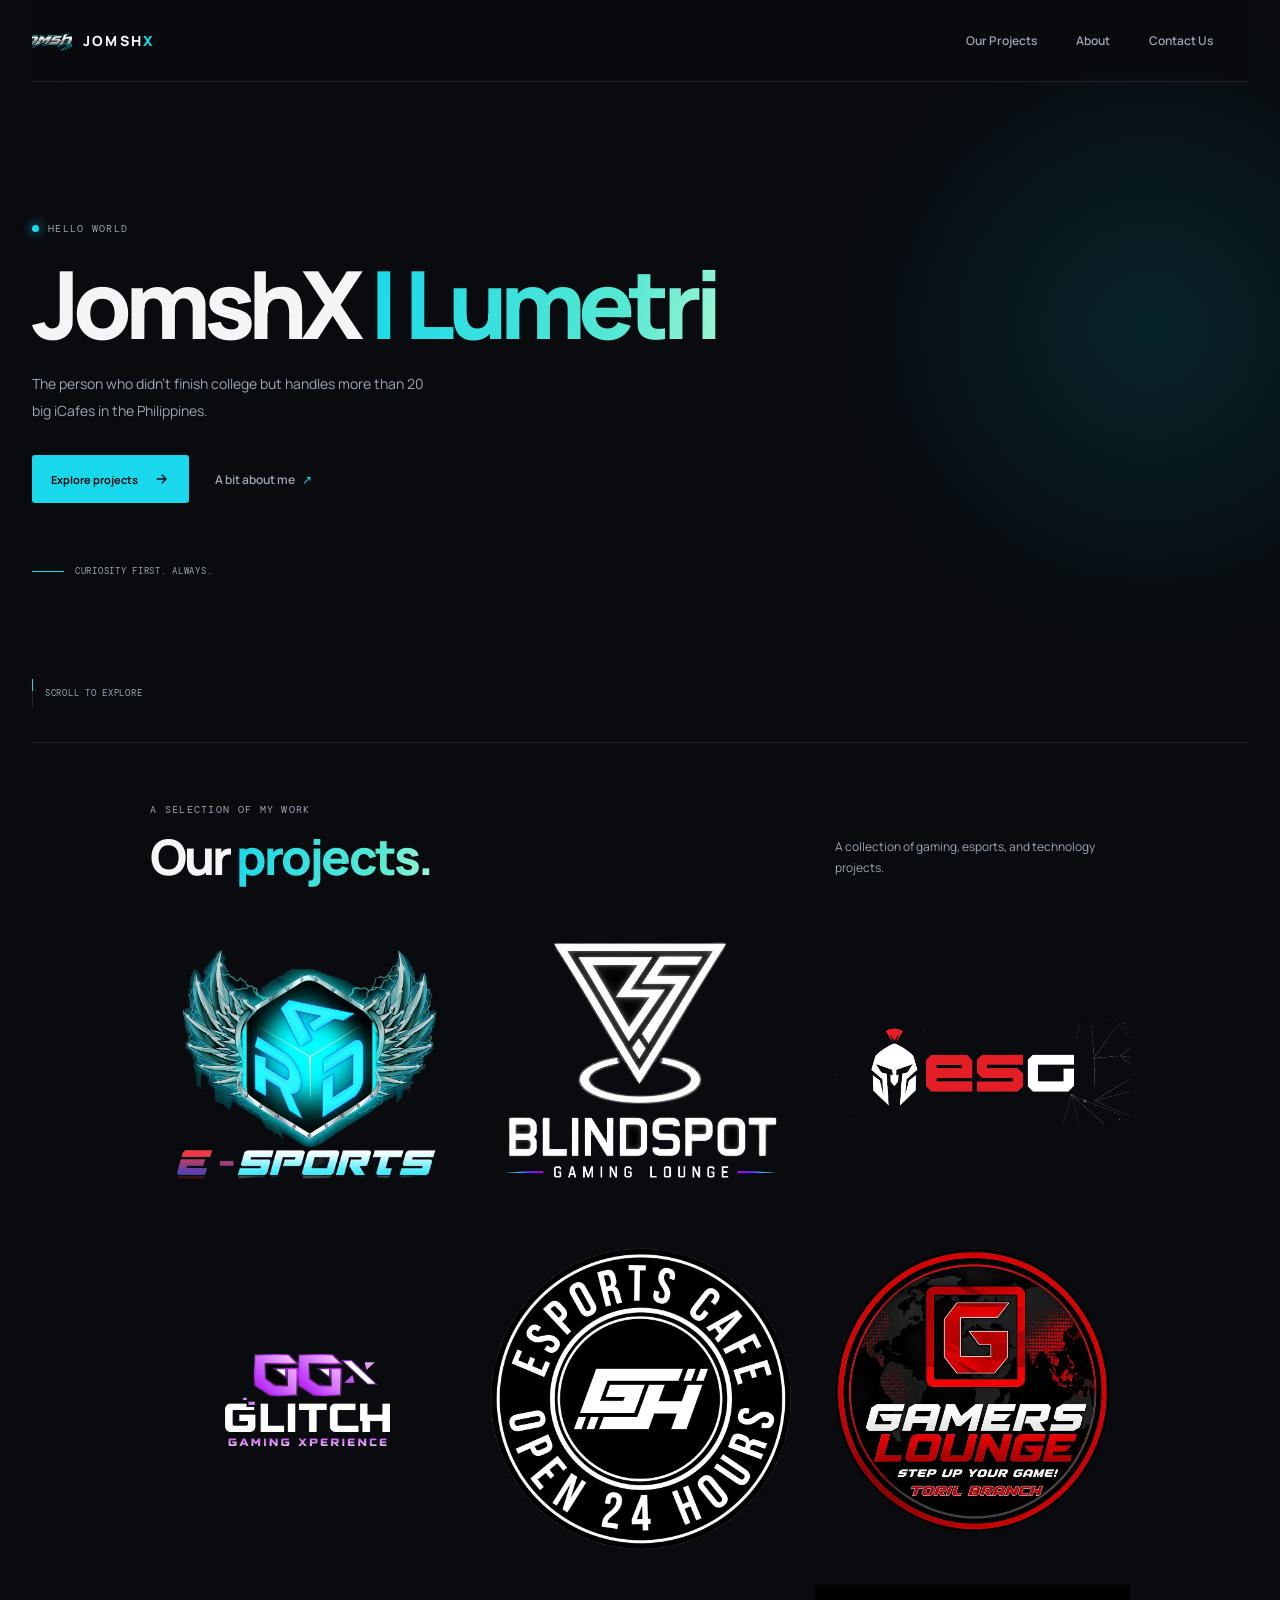
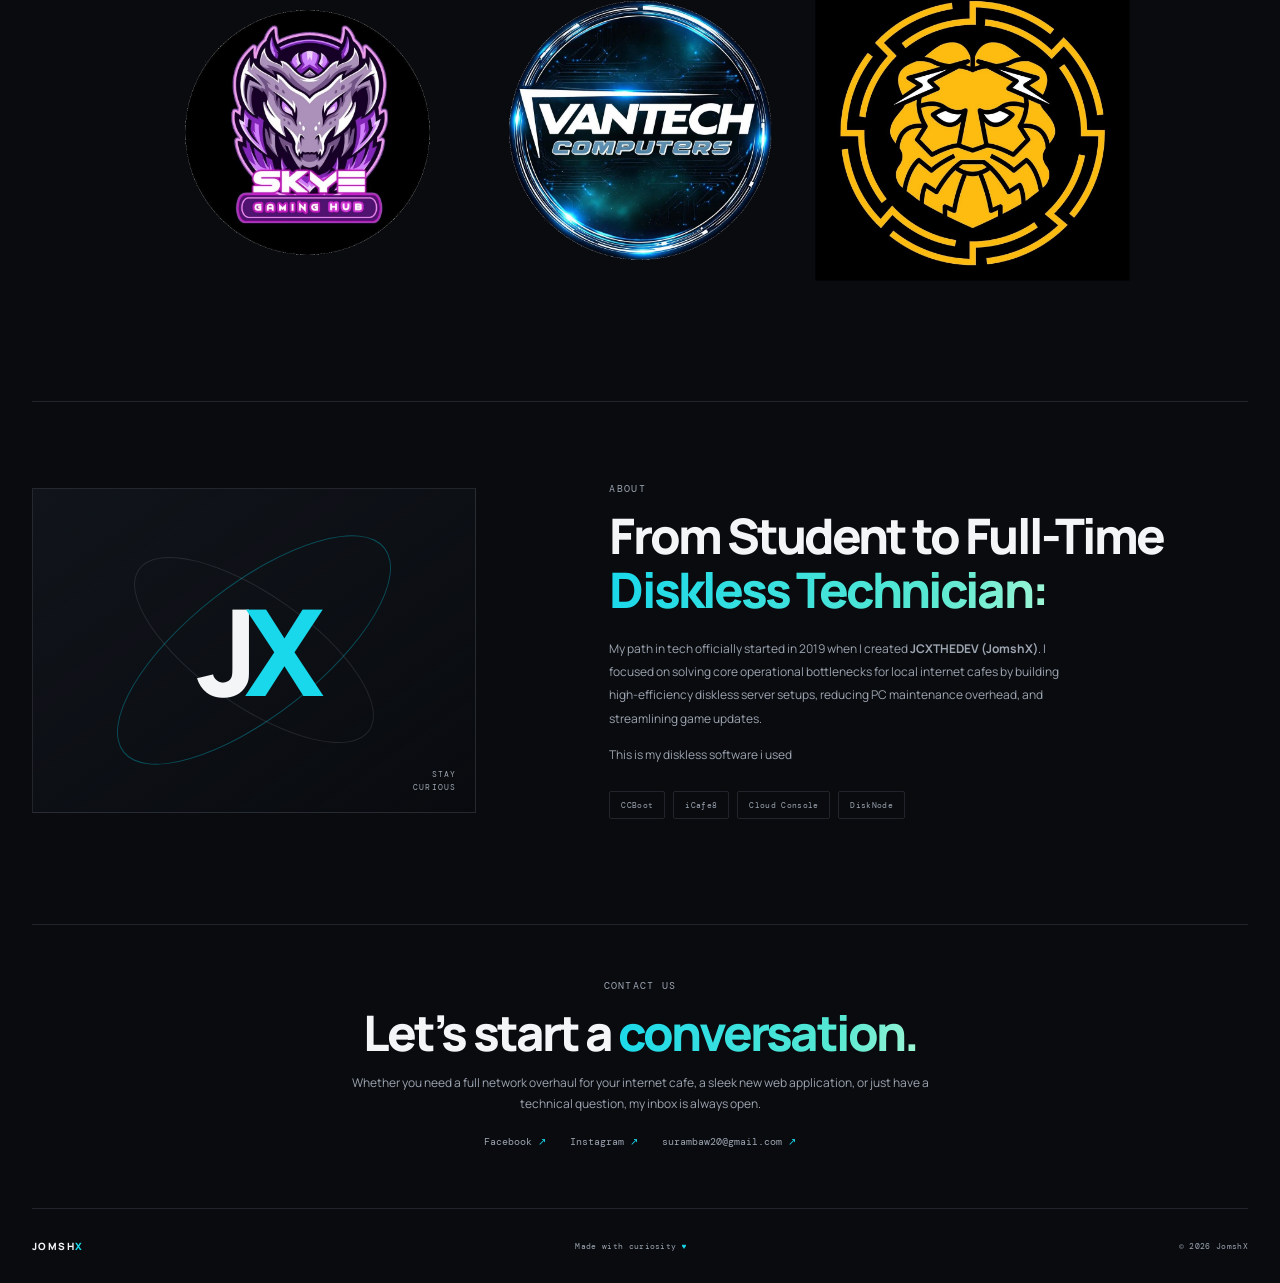
==== index.html @ 6a417e1f "Compact project gallery and update contact links" ====
<!doctype html>
<html lang="en">
  <head>
    <meta charset="UTF-8" />
    <meta name="viewport" content="width=device-width, initial-scale=1" />
    <meta name="theme-color" content="#090b0f" />
    <meta
      name="description"
      content="JomshX | Lumetri — Full-time diskless technician supporting 20+ iCafes in the Philippines."
    />
    <title>JomshX | Lumetri</title>
    <link rel="icon" type="image/png" href="./JomshX.png" />
    <link rel="stylesheet" href="./styles.css" />
    <script src="./script.js" defer></script>
  </head>
  <body>
    <div class="page-glow" aria-hidden="true"></div>
    <header class="site-header">
      <a class="brand" href="#home" aria-label="JomshX home">
        <img src="./JomshX.png" alt="" />
        <span>JOMSH<span class="brand-accent">X</span></span>
      </a>

      <button class="menu-toggle" type="button" aria-expanded="false" aria-controls="primary-nav">
        <span class="sr-only">Toggle navigation</span>
        <span></span><span></span>
      </button>

      <nav class="navigation" id="primary-nav" aria-label="Main navigation">
        <a href="#projects">Our Projects</a>
        <a href="#about">About</a>
        <a href="#contact">Contact Us</a>
      </nav>

    </header>

    <main>
      <section class="hero section-wrap" id="home">
        <div class="hero-copy">
          <p class="eyebrow"><span class="status-dot"></span> Hello World</p>
          <h1>JomshX <span class="text-gradient">| Lumetri</span></h1>
          <p class="hero-description">
            The person who didn’t finish college but handles more than 20 big iCafes in the Philippines.
          </p>
          <div class="hero-actions">
            <a class="button button-primary" href="#projects">
              Explore projects
              <svg viewBox="0 0 20 20" aria-hidden="true"><path d="M4 10h11m-5-5 5 5-5 5"></path></svg>
            </a>
            <a class="text-link" href="#about">A bit about me <span aria-hidden="true">↗</span></a>
          </div>
          <div class="hero-note">
            <span class="note-line"></span>
            <span>Curiosity first. Always.</span>
          </div>
        </div>

        <a class="scroll-cue" href="#projects"><span></span> Scroll to explore</a>
      </section>

      <section class="work-section section-wrap" id="projects">
        <div class="section-heading reveal">
          <div>
            <p class="eyebrow">A selection of my work</p>
            <h2>Our <span class="text-gradient">projects.</span></h2>
          </div>
          <p class="section-intro">A collection of gaming, esports, and technology projects.</p>
        </div>

        <div class="project-grid">
          <article class="project-card reveal">
            <a class="project-art" href="#contact" aria-label="Contact about the ARD project">
              <img class="project-image" src="./projects/ard.png" alt="ARD esports emblem" />
            </a>
          </article>

          <article class="project-card reveal">
            <a class="project-art" href="#contact" aria-label="Contact about the Blindspot project">
              <img class="project-image" src="./projects/blindspot.png" alt="Blindspot Gaming Lounge emblem" />
            </a>
          </article>

          <article class="project-card reveal">
            <a class="project-art" href="#contact" aria-label="Contact about the ESG project">
              <img class="project-image" src="./projects/esg.png" alt="ESG gaming emblem" />
            </a>
          </article>

          <article class="project-card reveal">
            <a class="project-art" href="#contact" aria-label="Contact about the GGX project">
              <img class="project-image" src="./projects/ggx.png" alt="GGX Glitch Gaming Xperience logo" />
            </a>
          </article>

          <article class="project-card reveal">
            <a class="project-art" href="#contact" aria-label="Contact about the GH project">
              <img class="project-image" src="./projects/gh.png" alt="GH sports cafe logo" />
            </a>
          </article>

          <article class="project-card reveal">
            <a class="project-art" href="#contact" aria-label="Contact about the GL project">
              <img class="project-image" src="./projects/gl.png" alt="GL Gamers Lounge logo" />
            </a>
          </article>

          <article class="project-card reveal">
            <a class="project-art" href="#contact" aria-label="Contact about the Skye project">
              <img class="project-image" src="./projects/skye.png" alt="Skye Gaming Hub mascot logo" />
            </a>
          </article>

          <article class="project-card reveal">
            <a class="project-art" href="#contact" aria-label="Contact about the Vantech project">
              <img class="project-image" src="./projects/vantech.png" alt="Vantech Computers logo" />
            </a>
          </article>

          <article class="project-card reveal">
            <a class="project-art" href="#contact" aria-label="Contact about the Zeus project">
              <img class="project-image" src="./projects/zeus.png" alt="Zeus 24 Hours logo" />
            </a>
          </article>
        </div>
        <p class="work-footnote reveal">A few of the projects I’ve worked on.</p>
      </section>

      <section class="about-section section-wrap" id="about">
        <div class="about-mark reveal">
          <div class="about-monogram">J<span>X</span></div>
          <span class="about-caption">STAY<br />CURIOUS</span>
        </div>
        <div class="about-copy reveal">
          <p class="eyebrow">About</p>
          <h2>From Student to Full-Time <span class="text-gradient">Diskless Technician:</span></h2>
          <p>
            My path in tech officially started in 2019 when I created <strong>JCXTHEDEV (JomshX)</strong>. I focused on solving core operational bottlenecks for local internet cafes by building high-efficiency diskless server setups, reducing PC maintenance overhead, and streamlining game updates.
          </p>
          <p>
            This is my diskless software i used
          </p>
          <div class="interest-list" aria-label="Diskless software used">
            <span>CCBoot</span><span>iCafe8</span><span>Cloud Console</span><span>DiskNode</span>
          </div>
        </div>
      </section>

      <section class="contact-section section-wrap reveal" id="contact">
        <p class="eyebrow">Contact Us</p>
        <h2>Let’s start a <span class="text-gradient">conversation.</span></h2>
        <p>Whether you need a full network overhaul for your internet cafe, a sleek new web application, or just have a technical question, my inbox is always open.</p>
        <div class="contact-links" aria-label="Contact links">
          <a href="https://www.facebook.com/jcxadmiin" target="_blank" rel="noopener noreferrer">Facebook <span aria-hidden="true">↗</span></a>
          <a href="https://www.instagram.com/jomshh999" target="_blank" rel="noopener noreferrer">Instagram <span aria-hidden="true">↗</span></a>
          <a href="mailto:surambaw20@gmail.com">surambaw20@gmail.com <span aria-hidden="true">↗</span></a>
        </div>
      </section>
    </main>

    <footer class="site-footer section-wrap">
      <a class="footer-brand" href="#home">JOMSH<span class="brand-accent">X</span></a>
      <span>Made with curiosity <span class="footer-heart" aria-label="love">♥</span></span>
      <span>© <span id="current-year"></span> JomshX</span>
    </footer>
  </body>
</html>
---- styles.css ----
@import url("https://fonts.googleapis.com/css2?family=DM+Mono:wght@400;500&family=Manrope:wght@400;500;600;700;800&display=swap");

:root {
  color-scheme: dark;
  --bg: #090b0f;
  --surface: #11151b;
  --surface-raised: #171d25;
  --text: #f3f5f7;
  --muted: #9da5b1;
  --line: rgba(209, 222, 235, 0.12);
  --accent: #19d8eb;
  --accent-strong: #00aeca;
  --glow: rgba(0, 204, 230, 0.13);
  --header-bg: rgba(9, 11, 15, 0.78);
  --shadow: 0 28px 80px rgba(0, 0, 0, 0.24);
  font-family: "Manrope", "Segoe UI", sans-serif;
  font-synthesis: none;
  text-rendering: optimizeLegibility;
}

* { box-sizing: border-box; }

html {
  overflow-x: clip;
  scroll-behavior: smooth;
  scroll-padding-top: 100px;
}

body {
  min-width: 320px;
  margin: 0;
  overflow-x: hidden;
  background: var(--bg);
  color: var(--text);
  transition: background-color 350ms ease, color 350ms ease;
}

body::before {
  position: fixed;
  z-index: -1;
  inset: 0;
  background-image: radial-gradient(rgba(147, 168, 180, 0.12) 0.55px, transparent 0.55px);
  background-size: 7px 7px;
  content: "";
  opacity: 0.17;
  pointer-events: none;
}

a { color: inherit; text-decoration: none; }
button { font: inherit; }
::selection { color: #071014; background: var(--accent); }

.page-glow {
  position: fixed;
  z-index: -1;
  top: 0;
  right: -200px;
  width: 660px;
  height: 660px;
  border-radius: 50%;
  background: radial-gradient(circle, var(--glow), transparent 68%);
  pointer-events: none;
}

.section-wrap, .site-header {
  width: min(1280px, calc(100% - 64px));
  margin-inline: auto;
}

.site-header {
  position: sticky;
  z-index: 20;
  top: 0;
  display: flex;
  height: 82px;
  align-items: center;
  justify-content: space-between;
  border-bottom: 1px solid var(--line);
  background: var(--header-bg);
  backdrop-filter: blur(18px);
}

.brand { display: inline-flex; align-items: center; gap: 11px; font-size: 14px; font-weight: 800; letter-spacing: 0.16em; }
.brand img { width: 40px; height: 30px; object-fit: cover; object-position: center; }
.brand-accent { color: var(--accent); }
.navigation { display: flex; align-items: center; gap: 39px; margin-left: auto; margin-right: 35px; }
.navigation a, .text-link { color: var(--muted); font-size: 12px; font-weight: 600; transition: color 180ms ease; }
.navigation a:hover, .text-link:hover { color: var(--accent); }

.menu-toggle { display: none; }

.hero {
  position: relative;
  display: grid;
  min-height: clamp(520px, calc(100vh - 230px), 660px);
  align-items: center;
  grid-template-columns: 1fr;
  padding-block: 70px 95px;
}

.hero-copy { position: relative; z-index: 2; animation: rise-in 750ms 100ms both cubic-bezier(.2,.7,.2,1); }
.eyebrow { display: flex; align-items: center; gap: 9px; margin: 0 0 22px; color: var(--muted); font-family: "DM Mono", monospace; font-size: 10px; letter-spacing: 0.13em; text-transform: uppercase; }
.status-dot { width: 7px; height: 7px; border-radius: 50%; background: var(--accent); box-shadow: 0 0 12px var(--accent); animation: pulse 2s infinite; }
h1, h2, h3, p { margin-top: 0; }
.hero h1 { margin-bottom: 21px; font-size: clamp(56px, 7.8vw, 94px); font-weight: 800; letter-spacing: -0.075em; line-height: 0.99; }
.text-gradient { background: linear-gradient(105deg, var(--accent), #56e8d2 72%, #a1f6d5); background-clip: text; -webkit-text-fill-color: transparent; }
.hero-description { max-width: 400px; margin-bottom: 31px; color: var(--muted); font-size: 14px; line-height: 1.9; }
.hero-actions { display: flex; align-items: center; gap: 26px; }
.button { display: inline-flex; min-height: 48px; align-items: center; justify-content: center; gap: 16px; padding: 0 19px; border-radius: 3px; font-size: 11px; font-weight: 700; transition: transform 200ms ease, box-shadow 200ms ease, background 200ms ease; }
.button:hover { transform: translateY(-3px); box-shadow: 0 10px 28px var(--glow); }
.button-primary { background: var(--accent); color: #061014; }
.button-primary:hover { background: #64eaf1; }
.button svg { width: 16px; height: 16px; fill: none; stroke: currentColor; stroke-linecap: round; stroke-linejoin: round; stroke-width: 1.7; }
.text-link span { margin-left: 5px; color: var(--accent); }
.hero-note { display: flex; align-items: center; gap: 11px; margin-top: 62px; color: var(--muted); font-family: "DM Mono", monospace; font-size: 9px; letter-spacing: 0.08em; text-transform: uppercase; }
.note-line { width: 32px; height: 1px; background: var(--accent); }

.scroll-cue { position: absolute; bottom: 35px; left: 0; display: flex; align-items: center; gap: 12px; color: var(--muted); font-family: "DM Mono", monospace; font-size: 9px; letter-spacing: 0.08em; text-transform: uppercase; }
.scroll-cue span { position: relative; width: 1px; height: 28px; overflow: hidden; background: var(--line); }
.scroll-cue span::after { position: absolute; width: 1px; height: 12px; background: var(--accent); content: ""; animation: scroll-line 1.7s ease-in-out infinite; }

.work-section { padding-block: 60px 75px; border-top: 1px solid var(--line); }
.section-heading { display: flex; align-items: end; justify-content: space-between; gap: 30px; max-width: 980px; margin: 0 auto 26px; }
.section-heading .eyebrow, .about-copy .eyebrow, .contact-section .eyebrow { margin-bottom: 14px; }
.section-heading h2, .about-copy h2, .contact-section h2 { margin-bottom: 0; font-size: clamp(35px, 4vw, 49px); font-weight: 800; letter-spacing: -0.06em; line-height: 1.1; }
.section-intro { max-width: 295px; margin-bottom: 5px; color: var(--muted); font-size: 12px; line-height: 1.8; }
.project-grid { display: grid; max-width: 980px; grid-template-columns: repeat(3, minmax(0, 1fr)); gap: 18px; margin-inline: auto; }
.project-art { position: relative; display: block; aspect-ratio: 1; overflow: hidden; background: transparent; }
.project-image { display: block; width: 100%; height: 100%; object-fit: contain; transition: transform 550ms cubic-bezier(.2,.7,.2,1); }
.project-art:hover .project-image, .project-art:focus-visible .project-image { transform: scale(1.045); }
.project-art:focus-visible { outline: 2px solid var(--accent); outline-offset: 4px; }
.work-footnote { margin: 24px 0 0; color: var(--muted); font-family: "DM Mono", monospace; font-size: 9px; letter-spacing: .08em; text-align: center; }

.about-section { display: grid; grid-template-columns: .82fr 1.18fr; align-items: center; gap: 11%; padding-block: 80px 105px; border-top: 1px solid var(--line); }
.about-mark { position: relative; display: grid; min-height: 325px; place-items: center; overflow: hidden; border: 1px solid var(--line); background: linear-gradient(145deg, var(--surface), transparent); }
.about-mark::before, .about-mark::after { position: absolute; width: 330px; height: 130px; border: 1px solid rgba(0, 194, 218, .35); border-radius: 50%; content: ""; transform: rotate(-38deg); }
.about-mark::after { width: 280px; height: 110px; border-color: var(--line); transform: rotate(35deg); }
.about-monogram { position: relative; z-index: 1; font-size: 120px; font-weight: 800; letter-spacing: -.12em; line-height: 1; }
.about-monogram span { color: var(--accent); }
.about-caption { position: absolute; right: 18px; bottom: 18px; color: var(--muted); font-family: "DM Mono", monospace; font-size: 8px; letter-spacing: .16em; line-height: 1.6; text-align: right; }
.about-copy h2 { margin-bottom: 20px; }
.about-copy > p:not(.eyebrow) { max-width: 470px; margin-bottom: 13px; color: var(--muted); font-size: 12px; line-height: 1.95; }
.interest-list { display: flex; flex-wrap: wrap; gap: 8px; margin-top: 24px; }
.interest-list span { padding: 8px 11px; border: 1px solid var(--line); border-radius: 2px; color: var(--muted); font-family: "DM Mono", monospace; font-size: 8px; letter-spacing: .04em; }

.contact-section { display: flex; min-height: 0; flex-direction: column; align-items: center; justify-content: center; padding-block: 54px 60px; border-top: 1px solid var(--line); text-align: center; }
.contact-section .eyebrow { justify-content: center; }
.contact-section h2 { margin-bottom: 12px; }
.contact-section > p:not(.eyebrow) { max-width: 620px; margin-bottom: 20px; color: var(--muted); font-size: 12px; line-height: 1.8; }
.contact-links { display: flex; flex-wrap: wrap; justify-content: center; gap: 10px 24px; }
.contact-links a { color: var(--muted); font-family: "DM Mono", monospace; font-size: 10px; transition: color 180ms ease; }
.contact-links a:hover { color: var(--accent); }
.contact-links a span { color: var(--accent); }
.site-footer { display: flex; min-height: 75px; align-items: center; justify-content: space-between; gap: 15px; border-top: 1px solid var(--line); color: var(--muted); font-family: "DM Mono", monospace; font-size: 8px; letter-spacing: .04em; }
.footer-brand { color: var(--text); font-family: "Manrope", sans-serif; font-size: 10px; font-weight: 800; letter-spacing: .14em; }
.footer-heart { color: var(--accent); }

.reveal { opacity: 0; transform: translateY(22px); transition: opacity 650ms ease, transform 650ms cubic-bezier(.2,.7,.2,1); }
.reveal.is-visible { opacity: 1; transform: translateY(0); }
.sr-only { position: absolute; width: 1px; height: 1px; padding: 0; overflow: hidden; clip: rect(0,0,0,0); white-space: nowrap; border: 0; }

@keyframes rise-in { from { opacity: 0; transform: translateY(20px); } to { opacity: 1; transform: translateY(0); } }
@keyframes pulse { 50% { box-shadow: 0 0 3px var(--accent); opacity: .6; } }
@keyframes scroll-line { from { transform: translateY(-14px); } to { transform: translateY(30px); } }

@media (max-width: 760px) {
  .section-wrap, .site-header { width: min(100% - 40px, 560px); }
  .site-header { height: 70px; }
  .menu-toggle { display: flex; width: 40px; height: 40px; flex-direction: column; align-items: center; justify-content: center; gap: 5px; margin-left: auto; border: 0; background: transparent; color: var(--text); }
  .menu-toggle span:not(.sr-only) { width: 19px; height: 1px; background: currentColor; transition: transform 180ms ease; }
  .menu-toggle[aria-expanded="true"] span:nth-of-type(2) { transform: translateY(3px) rotate(45deg); }
  .menu-toggle[aria-expanded="true"] span:nth-of-type(3) { transform: translateY(-3px) rotate(-45deg); }
  .navigation { position: absolute; top: 69px; right: 0; left: 0; display: none; flex-direction: column; align-items: stretch; gap: 0; margin: 0; padding: 8px 20px 14px; border: 1px solid var(--line); border-top: 0; background: var(--bg); }
  .navigation.is-open { display: flex; }
  .navigation a { padding: 13px 0; }
  .hero { min-height: auto; grid-template-columns: 1fr; padding-block: 76px 95px; }
  .hero-copy { max-width: 550px; }
  .hero h1 { font-size: clamp(48px, 10vw, 92px); }
  .hero-description { max-width: 350px; }
  .hero-note { margin-top: 48px; }
  .scroll-cue { bottom: 30px; }
  .work-section { padding-block: 52px 65px; }
  .section-heading { align-items: start; flex-direction: column; gap: 13px; }
  .section-intro { max-width: 400px; }
  .project-grid { grid-template-columns: repeat(2, minmax(0, 1fr)); gap: 14px; }
  .about-section { grid-template-columns: 1fr; gap: 32px; padding-block: 65px 80px; }
  .about-mark { min-height: 250px; }
  .about-monogram { font-size: 95px; }
  .contact-section { padding-block: 46px 52px; }
}

@media (min-width: 761px) and (max-width: 900px) {
  .project-grid { grid-template-columns: repeat(2, minmax(0, 1fr)); }
}

@media (min-width: 761px) and (max-height: 820px) {
  .hero { padding-block: 48px 70px; }
  .hero-note { margin-top: 44px; }
  .scroll-cue { right: 0; left: auto; }
}

@media (max-width: 520px) {
  .section-wrap, .site-header { width: calc(100% - 36px); }
  .brand { gap: 8px; font-size: 12px; }
  .brand img { width: 34px; height: 26px; }
  .hero { padding-top: 70px; }
  .hero-description { font-size: 13px; }
  .hero-actions { align-items: flex-start; flex-direction: column; gap: 17px; }
  .hero-note { margin-top: 38px; }
  .project-grid { grid-template-columns: repeat(2, minmax(0, 1fr)); gap: 12px; }
  .section-heading h2, .about-copy h2, .contact-section h2 { font-size: 36px; }
  .site-footer { flex-wrap: wrap; padding-block: 18px; }
}

@media (prefers-reduced-motion: reduce) {
  *, *::before, *::after { scroll-behavior: auto !important; animation-duration: .01ms !important; animation-iteration-count: 1 !important; transition-duration: .01ms !important; }
  .reveal { opacity: 1; transform: none; }
}
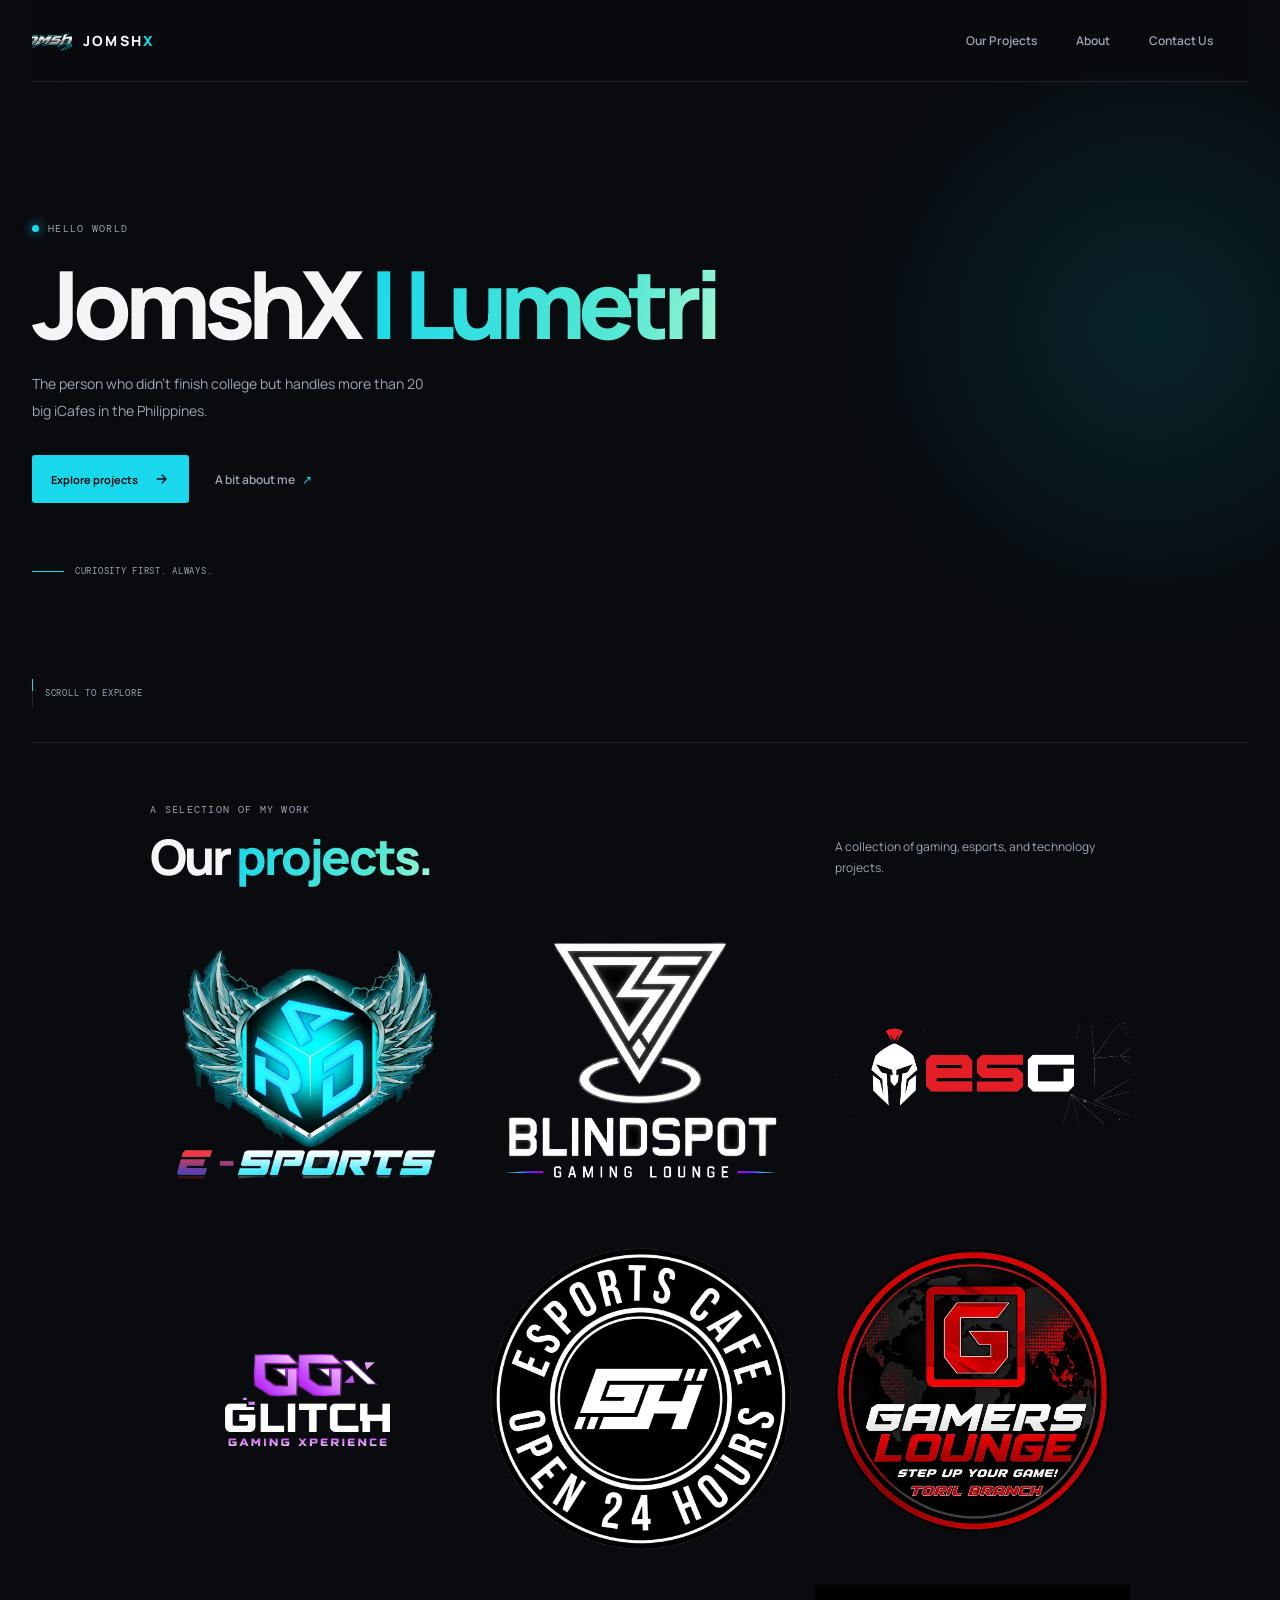
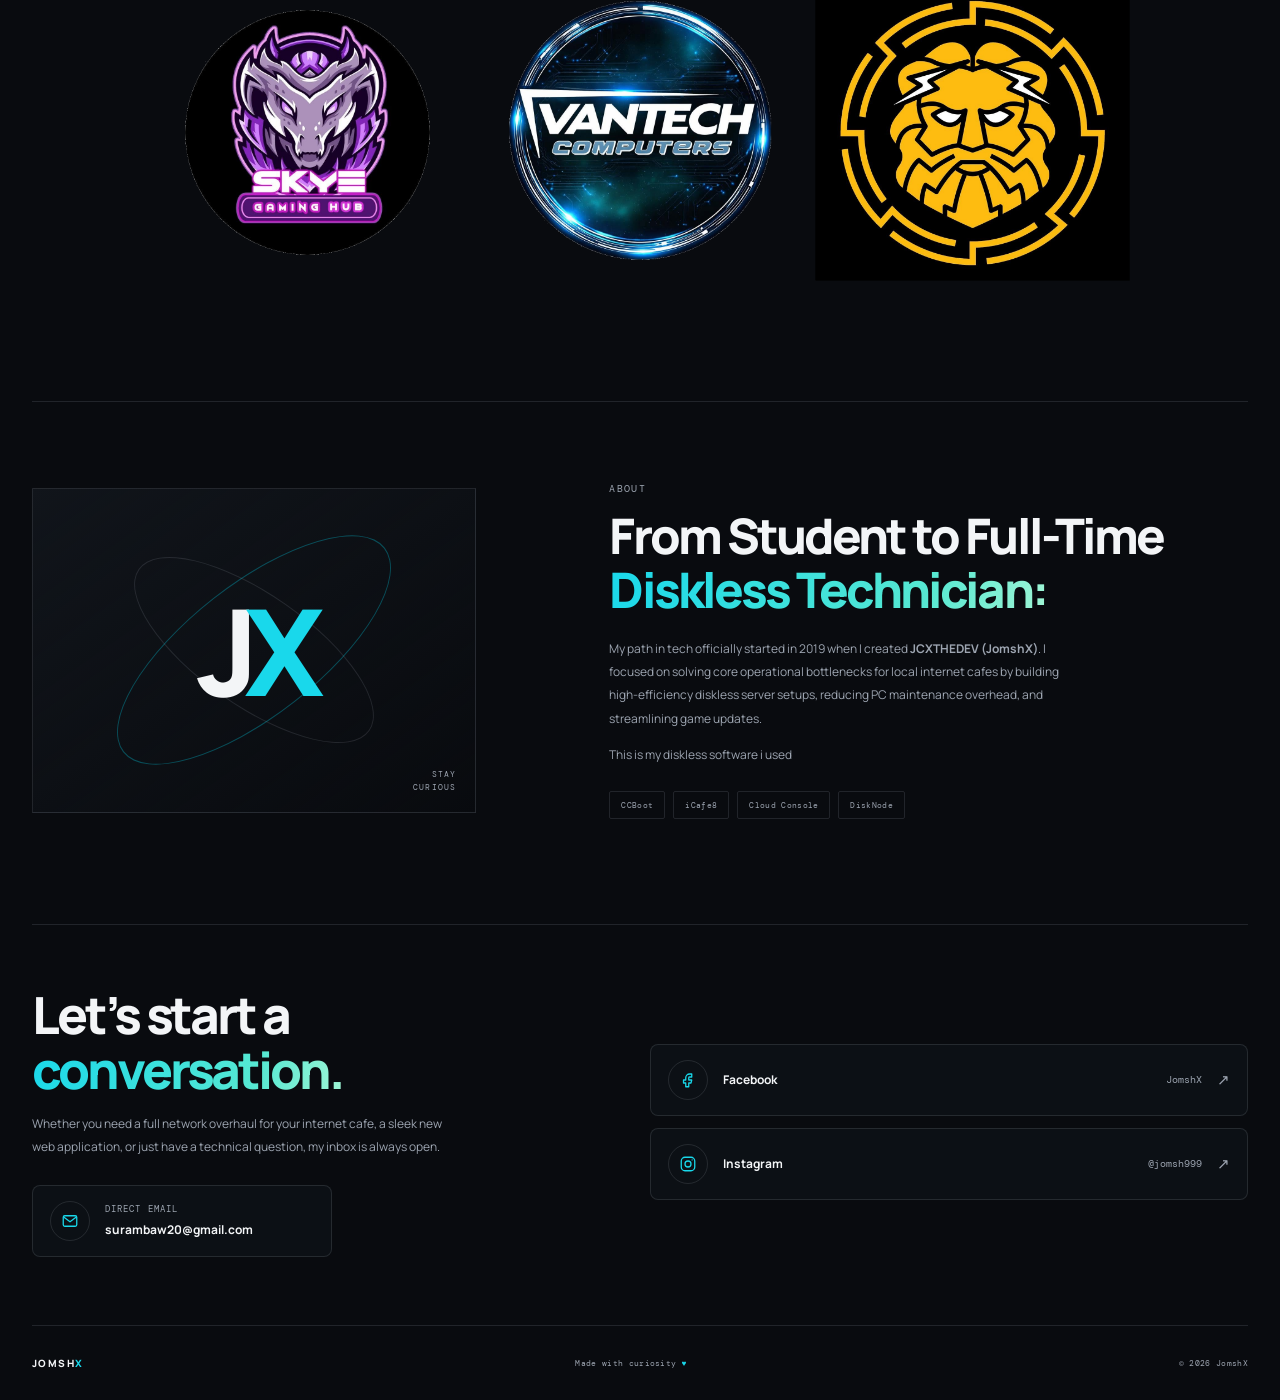
==== commit 9c9fbfa5: "Style contact section with profile cards" ====
--- a/index.html
+++ b/index.html
@@ -146,13 +146,25 @@
       </section>
 
       <section class="contact-section section-wrap reveal" id="contact">
-        <p class="eyebrow">Contact Us</p>
-        <h2>Let’s start a <span class="text-gradient">conversation.</span></h2>
-        <p>Whether you need a full network overhaul for your internet cafe, a sleek new web application, or just have a technical question, my inbox is always open.</p>
-        <div class="contact-links" aria-label="Contact links">
-          <a href="https://www.facebook.com/jcxadmiin" target="_blank" rel="noopener noreferrer">Facebook <span aria-hidden="true">↗</span></a>
-          <a href="https://www.instagram.com/jomshh999" target="_blank" rel="noopener noreferrer">Instagram <span aria-hidden="true">↗</span></a>
-          <a href="mailto:surambaw20@gmail.com">surambaw20@gmail.com <span aria-hidden="true">↗</span></a>
+        <div class="contact-copy">
+          <h2>Let’s start a <span class="text-gradient">conversation.</span></h2>
+          <p>Whether you need a full network overhaul for your internet cafe, a sleek new web application, or just have a technical question, my inbox is always open.</p>
+          <a class="contact-email" href="mailto:surambaw20@gmail.com">
+            <span class="contact-icon" aria-hidden="true">
+              <svg viewBox="0 0 24 24"><rect x="3" y="5" width="18" height="14" rx="2"></rect><path d="m4 7 8 6 8-6"></path></svg>
+            </span>
+            <span class="contact-email-copy"><span>Direct Email</span><strong>surambaw20@gmail.com</strong></span>
+          </a>
+        </div>
+        <div class="contact-links" aria-label="Social profiles">
+          <a href="https://www.facebook.com/jcxadmiin" target="_blank" rel="noopener noreferrer">
+            <span class="contact-icon" aria-hidden="true"><svg viewBox="0 0 24 24"><path d="M14 8h3V4h-3a5 5 0 0 0-5 5v3H6v4h3v5h4v-5h3l1-4h-4V9a1 1 0 0 1 1-1Z"></path></svg></span>
+            <strong>Facebook</strong><span class="contact-handle">JomshX</span><span class="contact-arrow" aria-hidden="true">↗</span>
+          </a>
+          <a href="https://www.instagram.com/jomshh999" target="_blank" rel="noopener noreferrer">
+            <span class="contact-icon" aria-hidden="true"><svg viewBox="0 0 24 24"><rect x="3" y="3" width="18" height="18" rx="5"></rect><circle cx="12" cy="12" r="4"></circle><path d="M17.5 6.5h.01"></path></svg></span>
+            <strong>Instagram</strong><span class="contact-handle">@jomsh999</span><span class="contact-arrow" aria-hidden="true">↗</span>
+          </a>
         </div>
       </section>
     </main>
--- a/styles.css
+++ b/styles.css
@@ -143,14 +143,20 @@
 .interest-list { display: flex; flex-wrap: wrap; gap: 8px; margin-top: 24px; }
 .interest-list span { padding: 8px 11px; border: 1px solid var(--line); border-radius: 2px; color: var(--muted); font-family: "DM Mono", monospace; font-size: 8px; letter-spacing: .04em; }
 
-.contact-section { display: flex; min-height: 0; flex-direction: column; align-items: center; justify-content: center; padding-block: 54px 60px; border-top: 1px solid var(--line); text-align: center; }
-.contact-section .eyebrow { justify-content: center; }
-.contact-section h2 { margin-bottom: 12px; }
-.contact-section > p:not(.eyebrow) { max-width: 620px; margin-bottom: 20px; color: var(--muted); font-size: 12px; line-height: 1.8; }
-.contact-links { display: flex; flex-wrap: wrap; justify-content: center; gap: 10px 24px; }
-.contact-links a { color: var(--muted); font-family: "DM Mono", monospace; font-size: 10px; transition: color 180ms ease; }
-.contact-links a:hover { color: var(--accent); }
-.contact-links a span { color: var(--accent); }
+.contact-section { display: grid; grid-template-columns: .92fr 1.08fr; align-items: center; gap: 9%; padding-block: 62px 68px; border-top: 1px solid var(--line); }
+.contact-copy h2 { max-width: 440px; margin-bottom: 16px; font-size: clamp(36px, 4vw, 52px); font-weight: 800; letter-spacing: -.06em; line-height: 1.08; }
+.contact-copy > p { max-width: 420px; margin-bottom: 26px; color: var(--muted); font-size: 12px; line-height: 1.9; }
+.contact-links { display: grid; gap: 12px; }
+.contact-links a, .contact-email { display: flex; min-height: 72px; align-items: center; gap: 15px; padding: 13px 17px; border: 1px solid var(--line); border-radius: 8px; background: rgba(17, 21, 27, .58); transition: border-color 180ms ease, background 180ms ease, transform 180ms ease; }
+.contact-links a:hover, .contact-email:hover { transform: translateY(-2px); border-color: rgba(25, 216, 235, .42); background: var(--surface); }
+.contact-icon { display: grid; width: 40px; height: 40px; flex: 0 0 40px; place-items: center; border: 1px solid var(--line); border-radius: 50%; color: var(--accent); }
+.contact-icon svg { width: 18px; height: 18px; fill: none; stroke: currentColor; stroke-linecap: round; stroke-linejoin: round; stroke-width: 1.7; }
+.contact-links strong, .contact-email-copy strong { color: var(--text); font-size: 12px; font-weight: 700; }
+.contact-handle { margin-left: auto; color: var(--muted); font-family: "DM Mono", monospace; font-size: 10px; }
+.contact-arrow { color: var(--muted); font-size: 15px; }
+.contact-email { width: fit-content; min-width: 300px; text-align: left; }
+.contact-email-copy { display: grid; gap: 6px; }
+.contact-email-copy > span { color: var(--muted); font-family: "DM Mono", monospace; font-size: 9px; letter-spacing: .12em; text-transform: uppercase; }
 .site-footer { display: flex; min-height: 75px; align-items: center; justify-content: space-between; gap: 15px; border-top: 1px solid var(--line); color: var(--muted); font-family: "DM Mono", monospace; font-size: 8px; letter-spacing: .04em; }
 .footer-brand { color: var(--text); font-family: "Manrope", sans-serif; font-size: 10px; font-weight: 800; letter-spacing: .14em; }
 .footer-heart { color: var(--accent); }
@@ -186,7 +192,8 @@
   .about-section { grid-template-columns: 1fr; gap: 32px; padding-block: 65px 80px; }
   .about-mark { min-height: 250px; }
   .about-monogram { font-size: 95px; }
-  .contact-section { padding-block: 46px 52px; }
+  .contact-section { grid-template-columns: 1fr; gap: 28px; padding-block: 46px 52px; }
+  .contact-email { width: 100%; min-width: 0; }
 }
 
 @media (min-width: 761px) and (max-width: 900px) {
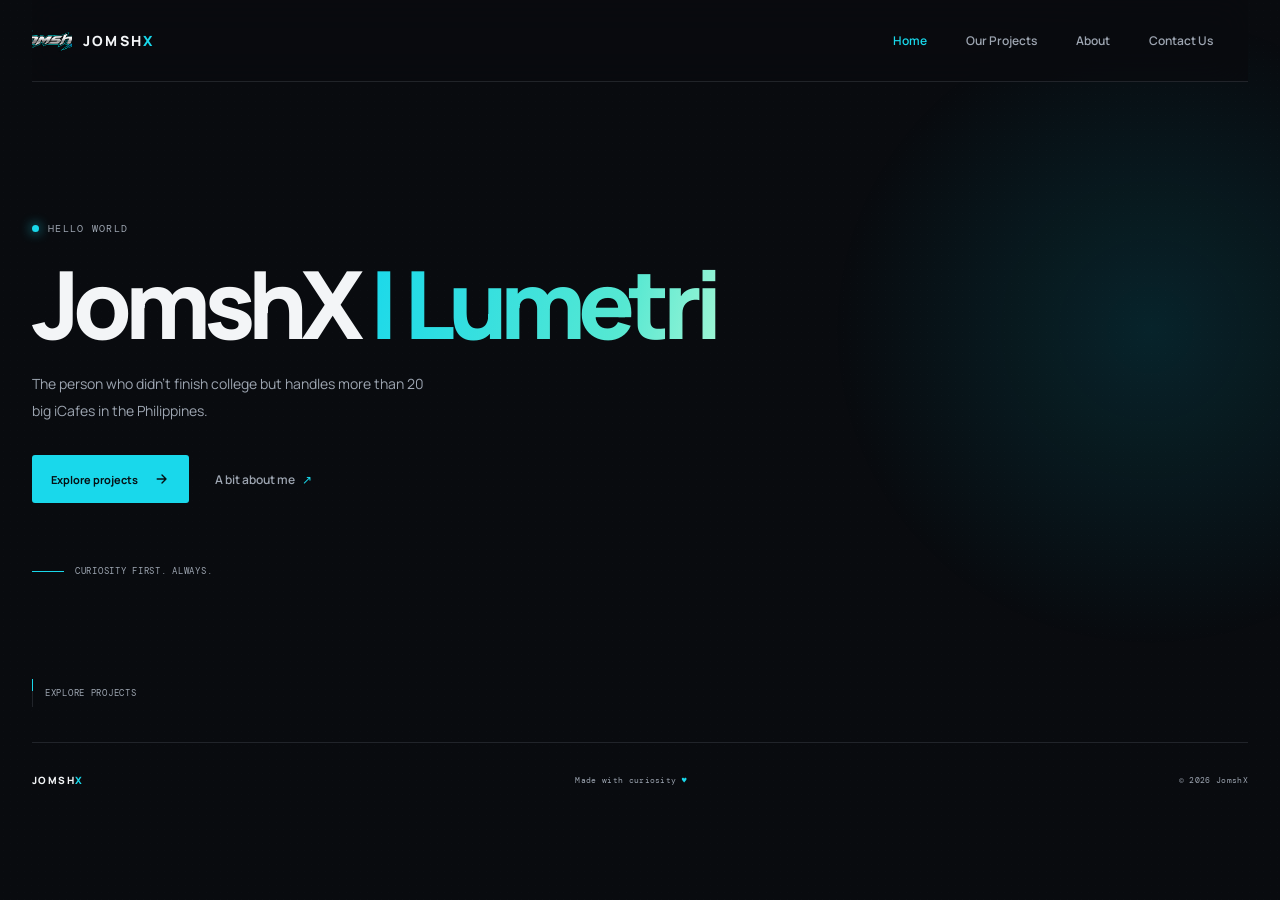
==== commit a547b092: "Split portfolio into separate pages" ====
--- a/index.html
+++ b/index.html
@@ -16,7 +16,7 @@
   <body>
     <div class="page-glow" aria-hidden="true"></div>
     <header class="site-header">
-      <a class="brand" href="#home" aria-label="JomshX home">
+      <a class="brand" href="./index.html" aria-label="JomshX home">
         <img src="./JomshX.png" alt="" />
         <span>JOMSH<span class="brand-accent">X</span></span>
       </a>
@@ -27,9 +27,10 @@
       </button>
 
       <nav class="navigation" id="primary-nav" aria-label="Main navigation">
-        <a href="#projects">Our Projects</a>
-        <a href="#about">About</a>
-        <a href="#contact">Contact Us</a>
+        <a href="./index.html" aria-current="page">Home</a>
+        <a href="./projects.html">Our Projects</a>
+        <a href="./about.html">About</a>
+        <a href="./contact.html">Contact Us</a>
       </nav>
 
     </header>
@@ -43,11 +44,11 @@
             The person who didn’t finish college but handles more than 20 big iCafes in the Philippines.
           </p>
           <div class="hero-actions">
-            <a class="button button-primary" href="#projects">
+            <a class="button button-primary" href="./projects.html">
               Explore projects
               <svg viewBox="0 0 20 20" aria-hidden="true"><path d="M4 10h11m-5-5 5 5-5 5"></path></svg>
             </a>
-            <a class="text-link" href="#about">A bit about me <span aria-hidden="true">↗</span></a>
+            <a class="text-link" href="./about.html">A bit about me <span aria-hidden="true">↗</span></a>
           </div>
           <div class="hero-note">
             <span class="note-line"></span>
@@ -55,122 +56,12 @@
           </div>
         </div>
 
-        <a class="scroll-cue" href="#projects"><span></span> Scroll to explore</a>
-      </section>
-
-      <section class="work-section section-wrap" id="projects">
-        <div class="section-heading reveal">
-          <div>
-            <p class="eyebrow">A selection of my work</p>
-            <h2>Our <span class="text-gradient">projects.</span></h2>
-          </div>
-          <p class="section-intro">A collection of gaming, esports, and technology projects.</p>
-        </div>
-
-        <div class="project-grid">
-          <article class="project-card reveal">
-            <a class="project-art" href="#contact" aria-label="Contact about the ARD project">
-              <img class="project-image" src="./projects/ard.png" alt="ARD esports emblem" />
-            </a>
-          </article>
-
-          <article class="project-card reveal">
-            <a class="project-art" href="#contact" aria-label="Contact about the Blindspot project">
-              <img class="project-image" src="./projects/blindspot.png" alt="Blindspot Gaming Lounge emblem" />
-            </a>
-          </article>
-
-          <article class="project-card reveal">
-            <a class="project-art" href="#contact" aria-label="Contact about the ESG project">
-              <img class="project-image" src="./projects/esg.png" alt="ESG gaming emblem" />
-            </a>
-          </article>
-
-          <article class="project-card reveal">
-            <a class="project-art" href="#contact" aria-label="Contact about the GGX project">
-              <img class="project-image" src="./projects/ggx.png" alt="GGX Glitch Gaming Xperience logo" />
-            </a>
-          </article>
-
-          <article class="project-card reveal">
-            <a class="project-art" href="#contact" aria-label="Contact about the GH project">
-              <img class="project-image" src="./projects/gh.png" alt="GH sports cafe logo" />
-            </a>
-          </article>
-
-          <article class="project-card reveal">
-            <a class="project-art" href="#contact" aria-label="Contact about the GL project">
-              <img class="project-image" src="./projects/gl.png" alt="GL Gamers Lounge logo" />
-            </a>
-          </article>
-
-          <article class="project-card reveal">
-            <a class="project-art" href="#contact" aria-label="Contact about the Skye project">
-              <img class="project-image" src="./projects/skye.png" alt="Skye Gaming Hub mascot logo" />
-            </a>
-          </article>
-
-          <article class="project-card reveal">
-            <a class="project-art" href="#contact" aria-label="Contact about the Vantech project">
-              <img class="project-image" src="./projects/vantech.png" alt="Vantech Computers logo" />
-            </a>
-          </article>
-
-          <article class="project-card reveal">
-            <a class="project-art" href="#contact" aria-label="Contact about the Zeus project">
-              <img class="project-image" src="./projects/zeus.png" alt="Zeus 24 Hours logo" />
-            </a>
-          </article>
-        </div>
-        <p class="work-footnote reveal">A few of the projects I’ve worked on.</p>
-      </section>
-
-      <section class="about-section section-wrap" id="about">
-        <div class="about-mark reveal">
-          <div class="about-monogram">J<span>X</span></div>
-          <span class="about-caption">STAY<br />CURIOUS</span>
-        </div>
-        <div class="about-copy reveal">
-          <p class="eyebrow">About</p>
-          <h2>From Student to Full-Time <span class="text-gradient">Diskless Technician:</span></h2>
-          <p>
-            My path in tech officially started in 2019 when I created <strong>JCXTHEDEV (JomshX)</strong>. I focused on solving core operational bottlenecks for local internet cafes by building high-efficiency diskless server setups, reducing PC maintenance overhead, and streamlining game updates.
-          </p>
-          <p>
-            This is my diskless software i used
-          </p>
-          <div class="interest-list" aria-label="Diskless software used">
-            <span>CCBoot</span><span>iCafe8</span><span>Cloud Console</span><span>DiskNode</span>
-          </div>
-        </div>
-      </section>
-
-      <section class="contact-section section-wrap reveal" id="contact">
-        <div class="contact-copy">
-          <h2>Let’s start a <span class="text-gradient">conversation.</span></h2>
-          <p>Whether you need a full network overhaul for your internet cafe, a sleek new web application, or just have a technical question, my inbox is always open.</p>
-          <a class="contact-email" href="mailto:surambaw20@gmail.com">
-            <span class="contact-icon" aria-hidden="true">
-              <svg viewBox="0 0 24 24"><rect x="3" y="5" width="18" height="14" rx="2"></rect><path d="m4 7 8 6 8-6"></path></svg>
-            </span>
-            <span class="contact-email-copy"><span>Direct Email</span><strong>surambaw20@gmail.com</strong></span>
-          </a>
-        </div>
-        <div class="contact-links" aria-label="Social profiles">
-          <a href="https://www.facebook.com/jcxadmiin" target="_blank" rel="noopener noreferrer">
-            <span class="contact-icon" aria-hidden="true"><svg viewBox="0 0 24 24"><path d="M14 8h3V4h-3a5 5 0 0 0-5 5v3H6v4h3v5h4v-5h3l1-4h-4V9a1 1 0 0 1 1-1Z"></path></svg></span>
-            <strong>Facebook</strong><span class="contact-handle">JomshX</span><span class="contact-arrow" aria-hidden="true">↗</span>
-          </a>
-          <a href="https://www.instagram.com/jomshh999" target="_blank" rel="noopener noreferrer">
-            <span class="contact-icon" aria-hidden="true"><svg viewBox="0 0 24 24"><rect x="3" y="3" width="18" height="18" rx="5"></rect><circle cx="12" cy="12" r="4"></circle><path d="M17.5 6.5h.01"></path></svg></span>
-            <strong>Instagram</strong><span class="contact-handle">@jomsh999</span><span class="contact-arrow" aria-hidden="true">↗</span>
-          </a>
-        </div>
+        <a class="scroll-cue" href="./projects.html"><span></span> Explore projects</a>
       </section>
     </main>
 
     <footer class="site-footer section-wrap">
-      <a class="footer-brand" href="#home">JOMSH<span class="brand-accent">X</span></a>
+      <a class="footer-brand" href="./index.html">JOMSH<span class="brand-accent">X</span></a>
       <span>Made with curiosity <span class="footer-heart" aria-label="love">♥</span></span>
       <span>© <span id="current-year"></span> JomshX</span>
     </footer>
--- a/styles.css
+++ b/styles.css
@@ -85,7 +85,7 @@
 .brand-accent { color: var(--accent); }
 .navigation { display: flex; align-items: center; gap: 39px; margin-left: auto; margin-right: 35px; }
 .navigation a, .text-link { color: var(--muted); font-size: 12px; font-weight: 600; transition: color 180ms ease; }
-.navigation a:hover, .text-link:hover { color: var(--accent); }
+.navigation a:hover, .navigation a[aria-current="page"], .text-link:hover { color: var(--accent); }
 
 .menu-toggle { display: none; }
 
@@ -122,7 +122,7 @@
 .work-section { padding-block: 60px 75px; border-top: 1px solid var(--line); }
 .section-heading { display: flex; align-items: end; justify-content: space-between; gap: 30px; max-width: 980px; margin: 0 auto 26px; }
 .section-heading .eyebrow, .about-copy .eyebrow, .contact-section .eyebrow { margin-bottom: 14px; }
-.section-heading h2, .about-copy h2, .contact-section h2 { margin-bottom: 0; font-size: clamp(35px, 4vw, 49px); font-weight: 800; letter-spacing: -0.06em; line-height: 1.1; }
+.section-heading h1, .section-heading h2, .about-copy h1, .about-copy h2 { margin-bottom: 0; font-size: clamp(35px, 4vw, 49px); font-weight: 800; letter-spacing: -0.06em; line-height: 1.1; }
 .section-intro { max-width: 295px; margin-bottom: 5px; color: var(--muted); font-size: 12px; line-height: 1.8; }
 .project-grid { display: grid; max-width: 980px; grid-template-columns: repeat(3, minmax(0, 1fr)); gap: 18px; margin-inline: auto; }
 .project-art { position: relative; display: block; aspect-ratio: 1; overflow: hidden; background: transparent; }
@@ -144,7 +144,7 @@
 .interest-list span { padding: 8px 11px; border: 1px solid var(--line); border-radius: 2px; color: var(--muted); font-family: "DM Mono", monospace; font-size: 8px; letter-spacing: .04em; }
 
 .contact-section { display: grid; grid-template-columns: .92fr 1.08fr; align-items: center; gap: 9%; padding-block: 62px 68px; border-top: 1px solid var(--line); }
-.contact-copy h2 { max-width: 440px; margin-bottom: 16px; font-size: clamp(36px, 4vw, 52px); font-weight: 800; letter-spacing: -.06em; line-height: 1.08; }
+.contact-copy h1, .contact-copy h2 { max-width: 440px; margin-bottom: 16px; font-size: clamp(36px, 4vw, 52px); font-weight: 800; letter-spacing: -.06em; line-height: 1.08; }
 .contact-copy > p { max-width: 420px; margin-bottom: 26px; color: var(--muted); font-size: 12px; line-height: 1.9; }
 .contact-links { display: grid; gap: 12px; }
 .contact-links a, .contact-email { display: flex; min-height: 72px; align-items: center; gap: 15px; padding: 13px 17px; border: 1px solid var(--line); border-radius: 8px; background: rgba(17, 21, 27, .58); transition: border-color 180ms ease, background 180ms ease, transform 180ms ease; }
@@ -215,7 +215,7 @@
   .hero-actions { align-items: flex-start; flex-direction: column; gap: 17px; }
   .hero-note { margin-top: 38px; }
   .project-grid { grid-template-columns: repeat(2, minmax(0, 1fr)); gap: 12px; }
-  .section-heading h2, .about-copy h2, .contact-section h2 { font-size: 36px; }
+  .section-heading h1, .section-heading h2, .about-copy h1, .about-copy h2, .contact-copy h1, .contact-copy h2 { font-size: 36px; }
   .site-footer { flex-wrap: wrap; padding-block: 18px; }
 }
 
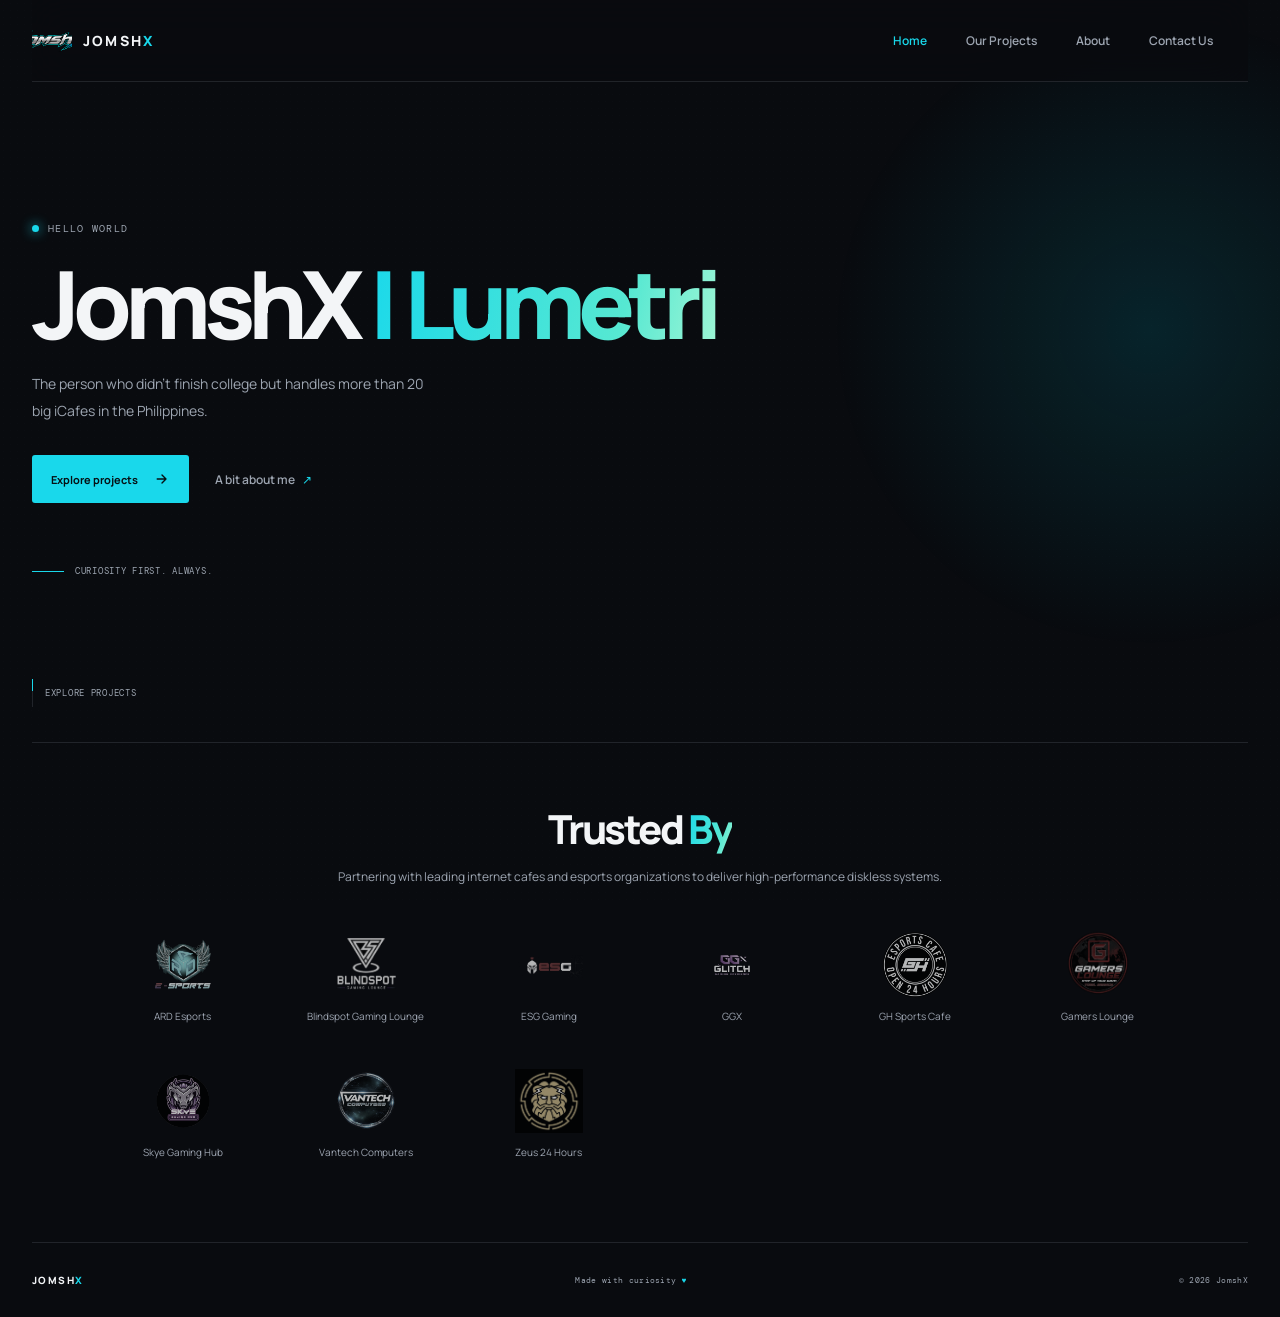
==== commit da1fc592: "Add trusted by partner logo section" ====
--- a/index.html
+++ b/index.html
@@ -58,6 +58,51 @@
 
         <a class="scroll-cue" href="./projects.html"><span></span> Explore projects</a>
       </section>
+
+      <section class="trusted-section section-wrap">
+        <div class="trusted-heading reveal">
+          <h2>Trusted <span class="text-gradient">By</span></h2>
+          <p>Partnering with leading internet cafes and esports organizations to deliver high-performance diskless systems.</p>
+        </div>
+        <div class="trusted-grid">
+          <a class="trusted-partner reveal" href="./projects.html" aria-label="ARD Esports project">
+            <img src="./projects/ard.png" alt="" />
+            <span>ARD Esports</span>
+          </a>
+          <a class="trusted-partner reveal" href="./projects.html" aria-label="Blindspot Gaming Lounge project">
+            <img src="./projects/blindspot.png" alt="" />
+            <span>Blindspot Gaming Lounge</span>
+          </a>
+          <a class="trusted-partner reveal" href="./projects.html" aria-label="ESG Gaming project">
+            <img src="./projects/esg.png" alt="" />
+            <span>ESG Gaming</span>
+          </a>
+          <a class="trusted-partner reveal" href="./projects.html" aria-label="GGX project">
+            <img src="./projects/ggx.png" alt="" />
+            <span>GGX</span>
+          </a>
+          <a class="trusted-partner reveal" href="./projects.html" aria-label="GH Sports Cafe project">
+            <img src="./projects/gh.png" alt="" />
+            <span>GH Sports Cafe</span>
+          </a>
+          <a class="trusted-partner reveal" href="./projects.html" aria-label="Gamers Lounge project">
+            <img src="./projects/gl.png" alt="" />
+            <span>Gamers Lounge</span>
+          </a>
+          <a class="trusted-partner reveal" href="./projects.html" aria-label="Skye Gaming Hub project">
+            <img src="./projects/skye.png" alt="" />
+            <span>Skye Gaming Hub</span>
+          </a>
+          <a class="trusted-partner reveal" href="./projects.html" aria-label="Vantech Computers project">
+            <img src="./projects/vantech.png" alt="" />
+            <span>Vantech Computers</span>
+          </a>
+          <a class="trusted-partner reveal" href="./projects.html" aria-label="Zeus 24 Hours project">
+            <img src="./projects/zeus.png" alt="" />
+            <span>Zeus 24 Hours</span>
+          </a>
+        </div>
+      </section>
     </main>
 
     <footer class="site-footer section-wrap">
--- a/styles.css
+++ b/styles.css
@@ -118,6 +118,17 @@
 .scroll-cue { position: absolute; bottom: 35px; left: 0; display: flex; align-items: center; gap: 12px; color: var(--muted); font-family: "DM Mono", monospace; font-size: 9px; letter-spacing: 0.08em; text-transform: uppercase; }
 .scroll-cue span { position: relative; width: 1px; height: 28px; overflow: hidden; background: var(--line); }
 .scroll-cue span::after { position: absolute; width: 1px; height: 12px; background: var(--accent); content: ""; animation: scroll-line 1.7s ease-in-out infinite; }
+
+.trusted-section { padding-block: 58px 72px; border-top: 1px solid var(--line); }
+.trusted-heading { max-width: 620px; margin: 0 auto 34px; text-align: center; }
+.trusted-heading h2 { margin-bottom: 10px; font-size: clamp(30px, 3.5vw, 40px); font-weight: 800; letter-spacing: -.06em; }
+.trusted-heading p { margin-bottom: 0; color: var(--muted); font-size: 12px; line-height: 1.8; }
+.trusted-grid { display: grid; max-width: 1080px; grid-template-columns: repeat(6, minmax(0, 1fr)); gap: 24px 18px; margin-inline: auto; }
+.trusted-partner { display: flex; min-width: 0; min-height: 112px; flex-direction: column; align-items: center; justify-content: center; gap: 10px; color: var(--muted); text-align: center; transition: color 180ms ease, transform 180ms ease; }
+.trusted-partner:hover { transform: translateY(-3px); color: var(--text); }
+.trusted-partner img { display: block; width: 68px; height: 68px; object-fit: contain; filter: grayscale(.72); opacity: .7; transition: filter 180ms ease, opacity 180ms ease; }
+.trusted-partner:hover img { filter: grayscale(0); opacity: 1; }
+.trusted-partner span { font-size: 10px; line-height: 1.45; }
 
 .work-section { padding-block: 60px 75px; border-top: 1px solid var(--line); }
 .section-heading { display: flex; align-items: end; justify-content: space-between; gap: 30px; max-width: 980px; margin: 0 auto 26px; }
@@ -185,6 +196,11 @@
   .hero-description { max-width: 350px; }
   .hero-note { margin-top: 48px; }
   .scroll-cue { bottom: 30px; }
+  .trusted-section { padding-block: 48px 56px; }
+  .trusted-grid { grid-template-columns: repeat(3, minmax(0, 1fr)); gap: 14px 10px; }
+  .trusted-partner { min-height: 100px; gap: 8px; }
+  .trusted-partner img { width: 60px; height: 60px; }
+  .trusted-partner span { font-size: 9px; }
   .work-section { padding-block: 52px 65px; }
   .section-heading { align-items: start; flex-direction: column; gap: 13px; }
   .section-intro { max-width: 400px; }
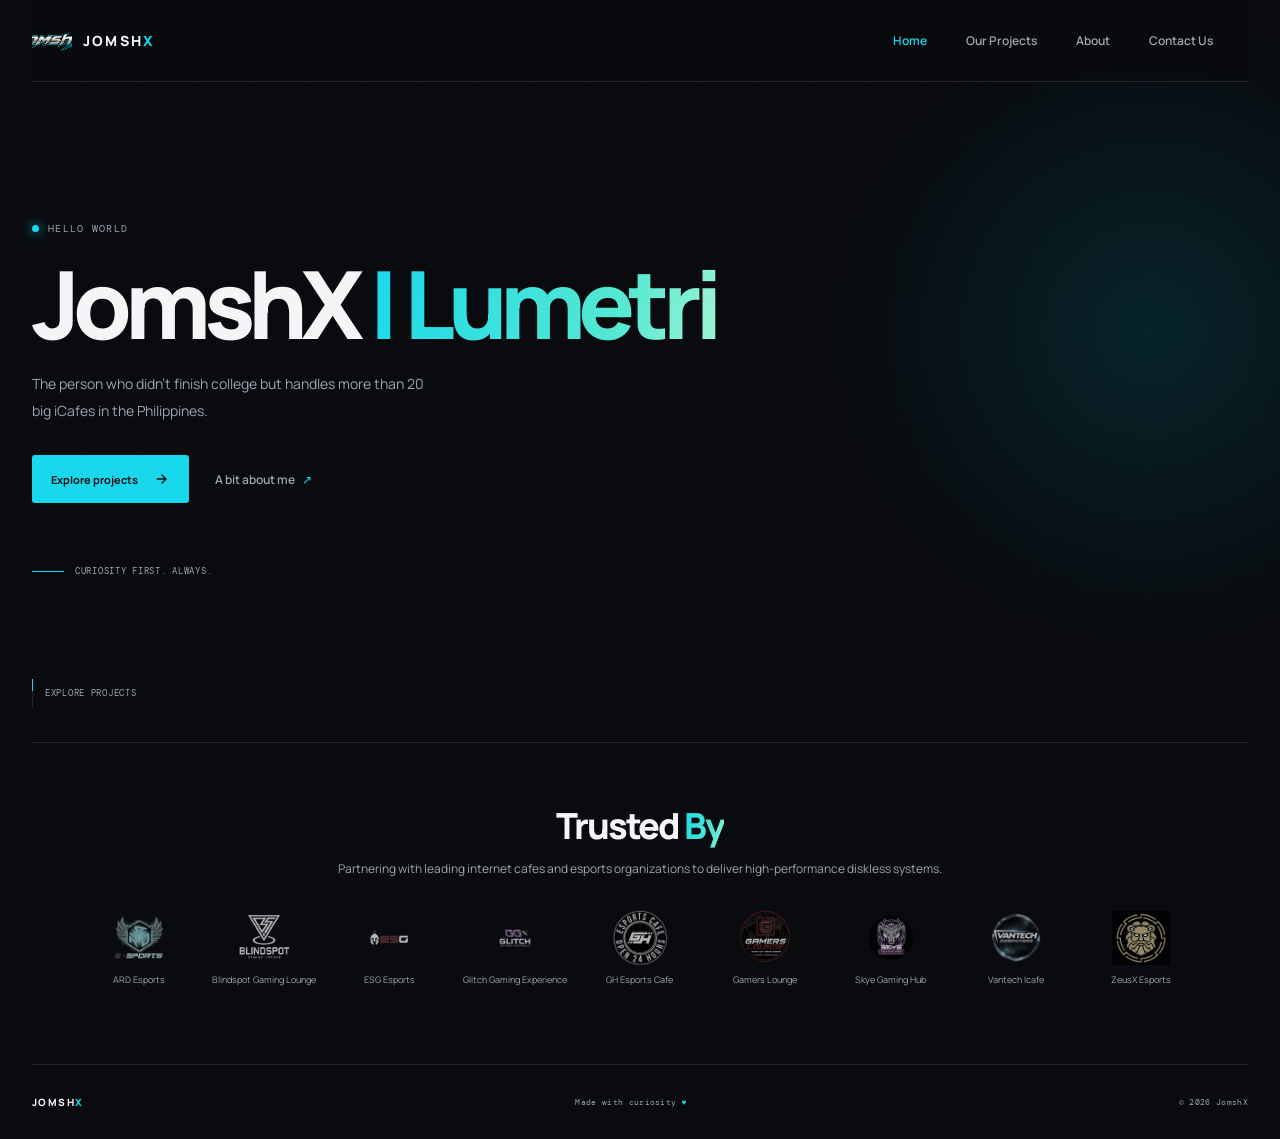
==== commit 1180386d: "Compact home page for viewport fit" ====
--- a/index.html
+++ b/index.html
@@ -75,15 +75,15 @@
           </a>
           <a class="trusted-partner reveal" href="./projects.html" aria-label="ESG Gaming project">
             <img src="./projects/esg.png" alt="" />
-            <span>ESG Gaming</span>
+            <span>ESG Esports</span>
           </a>
           <a class="trusted-partner reveal" href="./projects.html" aria-label="GGX project">
             <img src="./projects/ggx.png" alt="" />
-            <span>GGX</span>
+            <span>Glitch Gaming Experience</span>
           </a>
           <a class="trusted-partner reveal" href="./projects.html" aria-label="GH Sports Cafe project">
             <img src="./projects/gh.png" alt="" />
-            <span>GH Sports Cafe</span>
+            <span>GH Esports Cafe</span>
           </a>
           <a class="trusted-partner reveal" href="./projects.html" aria-label="Gamers Lounge project">
             <img src="./projects/gl.png" alt="" />
@@ -95,11 +95,11 @@
           </a>
           <a class="trusted-partner reveal" href="./projects.html" aria-label="Vantech Computers project">
             <img src="./projects/vantech.png" alt="" />
-            <span>Vantech Computers</span>
+            <span>Vantech Icafe</span>
           </a>
           <a class="trusted-partner reveal" href="./projects.html" aria-label="Zeus 24 Hours project">
             <img src="./projects/zeus.png" alt="" />
-            <span>Zeus 24 Hours</span>
+            <span>ZeusX Esports</span>
           </a>
         </div>
       </section>
--- a/styles.css
+++ b/styles.css
@@ -120,15 +120,15 @@
 .scroll-cue span::after { position: absolute; width: 1px; height: 12px; background: var(--accent); content: ""; animation: scroll-line 1.7s ease-in-out infinite; }
 
 .trusted-section { padding-block: 58px 72px; border-top: 1px solid var(--line); }
-.trusted-heading { max-width: 620px; margin: 0 auto 34px; text-align: center; }
-.trusted-heading h2 { margin-bottom: 10px; font-size: clamp(30px, 3.5vw, 40px); font-weight: 800; letter-spacing: -.06em; }
+.trusted-heading { max-width: 620px; margin: 0 auto 24px; text-align: center; }
+.trusted-heading h2 { margin-bottom: 8px; font-size: clamp(28px, 3vw, 36px); font-weight: 800; letter-spacing: -.06em; }
 .trusted-heading p { margin-bottom: 0; color: var(--muted); font-size: 12px; line-height: 1.8; }
-.trusted-grid { display: grid; max-width: 1080px; grid-template-columns: repeat(6, minmax(0, 1fr)); gap: 24px 18px; margin-inline: auto; }
-.trusted-partner { display: flex; min-width: 0; min-height: 112px; flex-direction: column; align-items: center; justify-content: center; gap: 10px; color: var(--muted); text-align: center; transition: color 180ms ease, transform 180ms ease; }
+.trusted-grid { display: grid; max-width: 1120px; grid-template-columns: repeat(9, minmax(0, 1fr)); gap: 8px; margin-inline: auto; }
+.trusted-partner { display: flex; min-width: 0; min-height: 88px; flex-direction: column; align-items: center; justify-content: center; gap: 7px; color: var(--muted); text-align: center; transition: color 180ms ease, transform 180ms ease; }
 .trusted-partner:hover { transform: translateY(-3px); color: var(--text); }
-.trusted-partner img { display: block; width: 68px; height: 68px; object-fit: contain; filter: grayscale(.72); opacity: .7; transition: filter 180ms ease, opacity 180ms ease; }
+.trusted-partner img { display: block; width: 58px; height: 58px; object-fit: contain; filter: grayscale(.72); opacity: .7; transition: filter 180ms ease, opacity 180ms ease; }
 .trusted-partner:hover img { filter: grayscale(0); opacity: 1; }
-.trusted-partner span { font-size: 10px; line-height: 1.45; }
+.trusted-partner span { font-size: 9px; line-height: 1.35; }
 
 .work-section { padding-block: 60px 75px; border-top: 1px solid var(--line); }
 .section-heading { display: flex; align-items: end; justify-content: space-between; gap: 30px; max-width: 980px; margin: 0 auto 26px; }
@@ -196,10 +196,10 @@
   .hero-description { max-width: 350px; }
   .hero-note { margin-top: 48px; }
   .scroll-cue { bottom: 30px; }
-  .trusted-section { padding-block: 48px 56px; }
-  .trusted-grid { grid-template-columns: repeat(3, minmax(0, 1fr)); gap: 14px 10px; }
-  .trusted-partner { min-height: 100px; gap: 8px; }
-  .trusted-partner img { width: 60px; height: 60px; }
+  .trusted-section { padding-block: 40px 48px; }
+  .trusted-grid { grid-template-columns: repeat(3, minmax(0, 1fr)); gap: 8px; }
+  .trusted-partner { min-height: 82px; gap: 6px; }
+  .trusted-partner img { width: 52px; height: 52px; }
   .trusted-partner span { font-size: 9px; }
   .work-section { padding-block: 52px 65px; }
   .section-heading { align-items: start; flex-direction: column; gap: 13px; }
@@ -216,10 +216,25 @@
   .project-grid { grid-template-columns: repeat(2, minmax(0, 1fr)); }
 }
 
+@media (min-width: 761px) and (max-width: 1100px) {
+  .trusted-grid { grid-template-columns: repeat(6, minmax(0, 1fr)); }
+}
+
 @media (min-width: 761px) and (max-height: 820px) {
-  .hero { padding-block: 48px 70px; }
-  .hero-note { margin-top: 44px; }
-  .scroll-cue { right: 0; left: auto; }
+  .hero { min-height: 330px; padding-block: 24px 48px; }
+  .hero h1 { margin-bottom: 14px; font-size: clamp(54px, 5vw, 64px); }
+  .hero .eyebrow { margin-bottom: 14px; }
+  .hero-description { margin-bottom: 20px; line-height: 1.7; }
+  .hero-note { display: none; }
+  .scroll-cue { right: 0; bottom: 17px; left: auto; }
+  .trusted-section { padding-block: 20px 24px; }
+  .trusted-heading { margin-bottom: 12px; }
+  .trusted-heading h2 { margin-bottom: 6px; font-size: 28px; }
+  .trusted-heading p { font-size: 11px; }
+  .trusted-partner { min-height: 66px; gap: 4px; }
+  .trusted-partner img { width: 44px; height: 44px; }
+  .trusted-partner span { font-size: 8px; }
+  .site-footer { min-height: 54px; }
 }
 
 @media (max-width: 520px) {
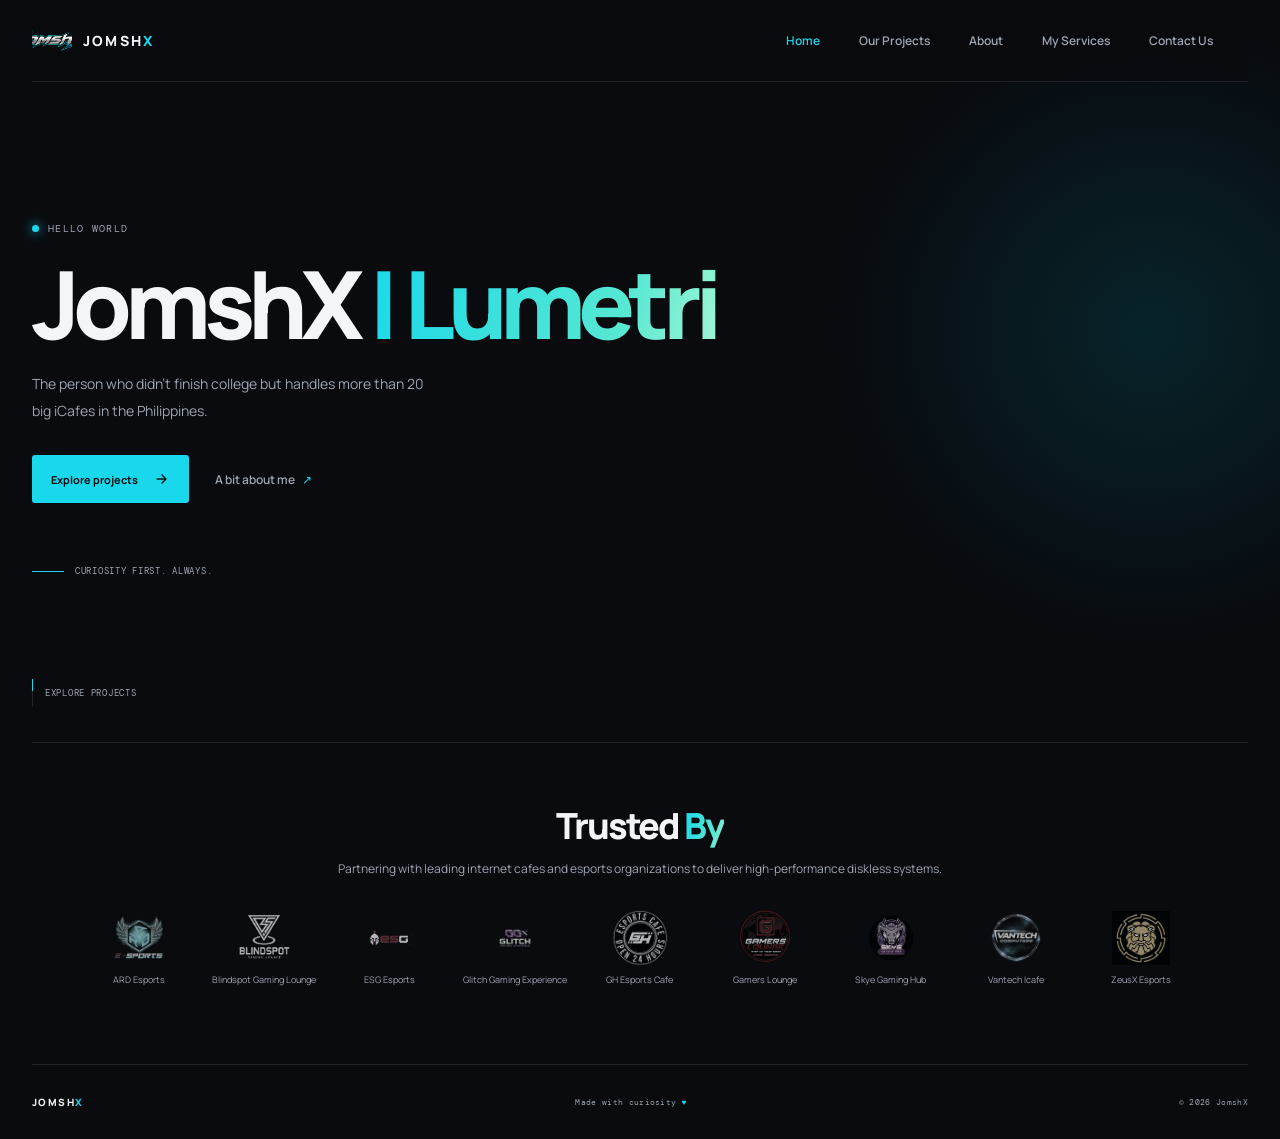
==== commit 9f300ea4: "Add My Services page and pricing" ====
--- a/index.html
+++ b/index.html
@@ -30,6 +30,7 @@
         <a href="./index.html" aria-current="page">Home</a>
         <a href="./projects.html">Our Projects</a>
         <a href="./about.html">About</a>
+        <a href="./services.html">My Services</a>
         <a href="./contact.html">Contact Us</a>
       </nav>
 
--- a/styles.css
+++ b/styles.css
@@ -141,6 +141,25 @@
 .project-art:hover .project-image, .project-art:focus-visible .project-image { transform: scale(1.045); }
 .project-art:focus-visible { outline: 2px solid var(--accent); outline-offset: 4px; }
 .work-footnote { margin: 24px 0 0; color: var(--muted); font-family: "DM Mono", monospace; font-size: 9px; letter-spacing: .08em; text-align: center; }
+
+.services-section { padding-block: 72px 86px; border-top: 1px solid var(--line); }
+.services-heading { max-width: 700px; margin: 0 auto 34px; text-align: center; }
+.services-heading .eyebrow { justify-content: center; margin-bottom: 14px; }
+.services-heading h1 { margin-bottom: 12px; font-size: clamp(40px, 5vw, 58px); font-weight: 800; letter-spacing: -.07em; line-height: 1.08; }
+.services-heading > p:last-child { margin-bottom: 0; color: var(--muted); font-size: 13px; line-height: 1.8; }
+.service-grid { display: grid; max-width: 1040px; grid-template-columns: repeat(3, minmax(0, 1fr)); gap: 16px; margin-inline: auto; }
+.service-card { padding: 26px 23px; border: 1px solid var(--line); border-radius: 6px; background: linear-gradient(145deg, rgba(17, 21, 27, .88), rgba(9, 11, 15, .55)); }
+.service-label { margin-bottom: 13px; color: var(--muted); font-family: "DM Mono", monospace; font-size: 10px; letter-spacing: .1em; text-transform: uppercase; }
+.service-card h2 { margin-bottom: 17px; font-size: clamp(23px, 2.4vw, 31px); font-weight: 800; letter-spacing: -.055em; line-height: 1.15; }
+.service-currency { color: var(--muted); font-family: "DM Mono", monospace; font-size: 12px; font-weight: 500; letter-spacing: 0; }
+.service-description { margin-bottom: 14px; color: var(--muted); font-size: 11px; line-height: 1.7; }
+.service-card ul { display: grid; gap: 10px; margin: 0; padding: 0; color: var(--text); font-size: 11px; line-height: 1.5; list-style: none; }
+.service-card li { position: relative; padding-left: 17px; }
+.service-card li::before { position: absolute; left: 0; color: var(--accent); content: "✓"; }
+.service-support { display: flex; flex-direction: column; justify-content: center; }
+.service-support h2 { max-width: 240px; }
+.service-note { max-width: 1040px; margin: 20px auto 0; padding: 13px 16px; border-left: 2px solid var(--accent); background: rgba(25, 216, 235, .06); color: var(--muted); font-size: 11px; line-height: 1.7; }
+.service-note strong { color: var(--text); }
 
 .about-section { display: grid; grid-template-columns: .82fr 1.18fr; align-items: center; gap: 11%; padding-block: 80px 105px; border-top: 1px solid var(--line); }
 .about-mark { position: relative; display: grid; min-height: 325px; place-items: center; overflow: hidden; border: 1px solid var(--line); background: linear-gradient(145deg, var(--surface), transparent); }
@@ -202,6 +221,10 @@
   .trusted-partner img { width: 52px; height: 52px; }
   .trusted-partner span { font-size: 9px; }
   .work-section { padding-block: 52px 65px; }
+  .services-section { padding-block: 54px 64px; }
+  .service-grid { grid-template-columns: 1fr; gap: 12px; }
+  .service-card { padding: 22px 19px; }
+  .service-card h2 { font-size: 28px; }
   .section-heading { align-items: start; flex-direction: column; gap: 13px; }
   .section-intro { max-width: 400px; }
   .project-grid { grid-template-columns: repeat(2, minmax(0, 1fr)); gap: 14px; }
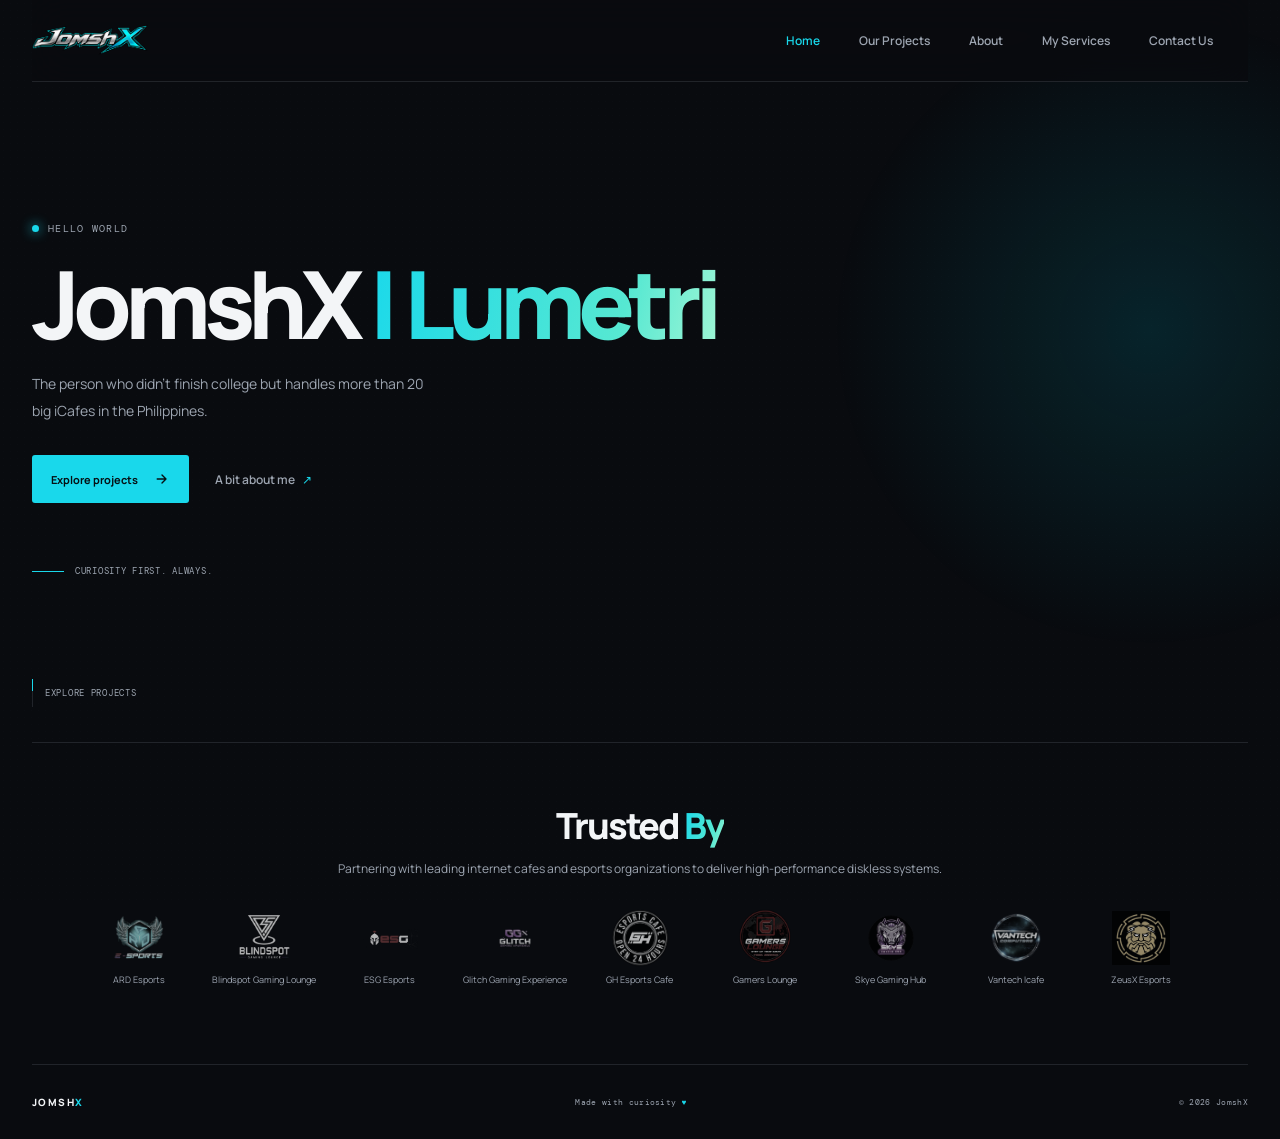
==== commit 10efecd0: "Fit full JomshX logo in site navigation" ====
--- a/index.html
+++ b/index.html
@@ -17,8 +17,7 @@
     <div class="page-glow" aria-hidden="true"></div>
     <header class="site-header">
       <a class="brand" href="./index.html" aria-label="JomshX home">
-        <img src="./JomshX.png" alt="" />
-        <span>JOMSH<span class="brand-accent">X</span></span>
+        <img src="./JomshX.png" alt="JomshX" />
       </a>
 
       <button class="menu-toggle" type="button" aria-expanded="false" aria-controls="primary-nav">
--- a/styles.css
+++ b/styles.css
@@ -80,8 +80,8 @@
   backdrop-filter: blur(18px);
 }
 
-.brand { display: inline-flex; align-items: center; gap: 11px; font-size: 14px; font-weight: 800; letter-spacing: 0.16em; }
-.brand img { width: 40px; height: 30px; object-fit: cover; object-position: center; }
+.brand { display: inline-flex; width: 116px; align-items: center; }
+.brand img { display: block; width: 100%; height: auto; object-fit: contain; object-position: left center; }
 .brand-accent { color: var(--accent); }
 .navigation { display: flex; align-items: center; gap: 39px; margin-left: auto; margin-right: 35px; }
 .navigation a, .text-link { color: var(--muted); font-size: 12px; font-weight: 600; transition: color 180ms ease; }
@@ -262,8 +262,7 @@
 
 @media (max-width: 520px) {
   .section-wrap, .site-header { width: calc(100% - 36px); }
-  .brand { gap: 8px; font-size: 12px; }
-  .brand img { width: 34px; height: 26px; }
+  .brand { width: 96px; }
   .hero { padding-top: 70px; }
   .hero-description { font-size: 13px; }
   .hero-actions { align-items: flex-start; flex-direction: column; gap: 17px; }
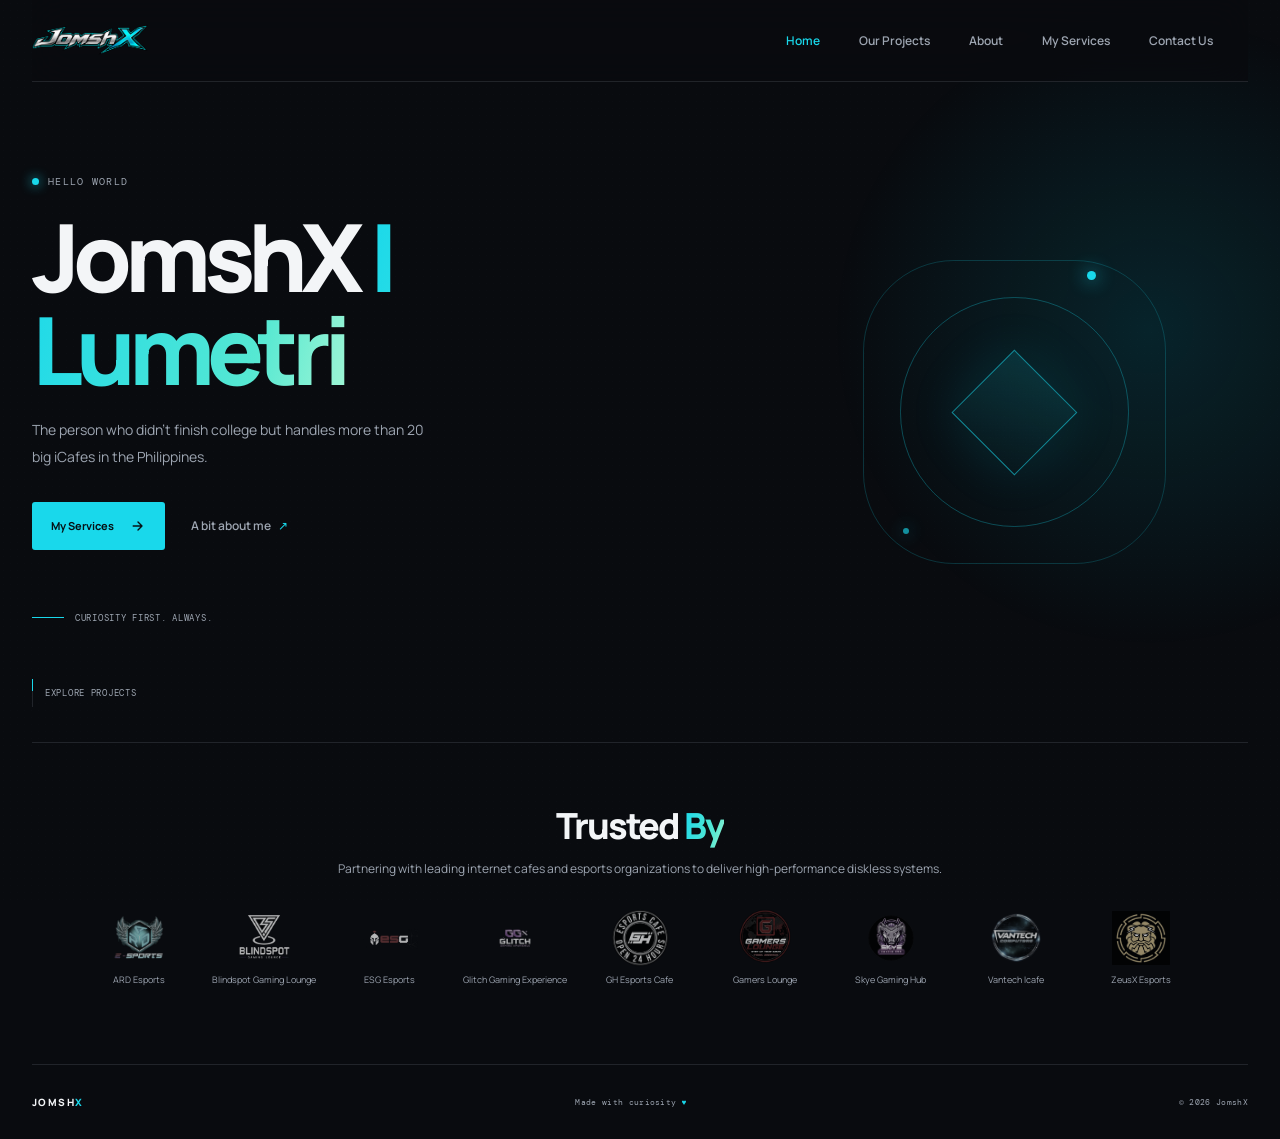
==== commit 0ef84536: "Point home CTA to services and add subtle geometry" ====
--- a/index.html
+++ b/index.html
@@ -44,8 +44,8 @@
             The person who didn’t finish college but handles more than 20 big iCafes in the Philippines.
           </p>
           <div class="hero-actions">
-            <a class="button button-primary" href="./projects.html">
-              Explore projects
+            <a class="button button-primary" href="./services.html">
+              My Services
               <svg viewBox="0 0 20 20" aria-hidden="true"><path d="M4 10h11m-5-5 5 5-5 5"></path></svg>
             </a>
             <a class="text-link" href="./about.html">A bit about me <span aria-hidden="true">↗</span></a>
@@ -56,6 +56,13 @@
           </div>
         </div>
 
+        <div class="hero-geometry" aria-hidden="true">
+          <span class="geometry-orbit geometry-orbit-one"></span>
+          <span class="geometry-orbit geometry-orbit-two"></span>
+          <span class="geometry-core"></span>
+          <span class="geometry-node geometry-node-one"></span>
+          <span class="geometry-node geometry-node-two"></span>
+        </div>
         <a class="scroll-cue" href="./projects.html"><span></span> Explore projects</a>
       </section>
 
--- a/styles.css
+++ b/styles.css
@@ -99,6 +99,7 @@
 }
 
 .hero-copy { position: relative; z-index: 2; animation: rise-in 750ms 100ms both cubic-bezier(.2,.7,.2,1); }
+.hero-copy { max-width: 650px; }
 .eyebrow { display: flex; align-items: center; gap: 9px; margin: 0 0 22px; color: var(--muted); font-family: "DM Mono", monospace; font-size: 10px; letter-spacing: 0.13em; text-transform: uppercase; }
 .status-dot { width: 7px; height: 7px; border-radius: 50%; background: var(--accent); box-shadow: 0 0 12px var(--accent); animation: pulse 2s infinite; }
 h1, h2, h3, p { margin-top: 0; }
@@ -114,6 +115,15 @@
 .text-link span { margin-left: 5px; color: var(--accent); }
 .hero-note { display: flex; align-items: center; gap: 11px; margin-top: 62px; color: var(--muted); font-family: "DM Mono", monospace; font-size: 9px; letter-spacing: 0.08em; text-transform: uppercase; }
 .note-line { width: 32px; height: 1px; background: var(--accent); }
+
+.hero-geometry { position: absolute; top: 50%; right: 4%; display: grid; width: clamp(250px, 30vw, 370px); aspect-ratio: 1; place-items: center; transform: translateY(-50%); pointer-events: none; }
+.geometry-orbit { position: absolute; width: 82%; height: 82%; border: 1px solid rgba(25, 216, 235, .2); border-radius: 30%; }
+.geometry-orbit-one { animation: geometry-rotate 32s linear infinite; }
+.geometry-orbit-two { width: 62%; height: 62%; border-color: rgba(25, 216, 235, .3); border-radius: 50%; animation: geometry-rotate 24s linear infinite reverse; }
+.geometry-core { width: 24%; aspect-ratio: 1; border: 1px solid rgba(25, 216, 235, .55); background: linear-gradient(145deg, rgba(25, 216, 235, .14), rgba(25, 216, 235, .015)); box-shadow: 0 0 55px var(--glow); transform: rotate(45deg); animation: geometry-breathe 5s ease-in-out infinite; }
+.geometry-node { position: absolute; width: 9px; aspect-ratio: 1; border-radius: 50%; background: var(--accent); box-shadow: 0 0 18px var(--accent); }
+.geometry-node-one { top: 12%; right: 28%; }
+.geometry-node-two { bottom: 17%; left: 20%; width: 6px; opacity: .65; }
 
 .scroll-cue { position: absolute; bottom: 35px; left: 0; display: flex; align-items: center; gap: 12px; color: var(--muted); font-family: "DM Mono", monospace; font-size: 9px; letter-spacing: 0.08em; text-transform: uppercase; }
 .scroll-cue span { position: relative; width: 1px; height: 28px; overflow: hidden; background: var(--line); }
@@ -198,6 +208,8 @@
 @keyframes rise-in { from { opacity: 0; transform: translateY(20px); } to { opacity: 1; transform: translateY(0); } }
 @keyframes pulse { 50% { box-shadow: 0 0 3px var(--accent); opacity: .6; } }
 @keyframes scroll-line { from { transform: translateY(-14px); } to { transform: translateY(30px); } }
+@keyframes geometry-rotate { to { rotate: 360deg; } }
+@keyframes geometry-breathe { 50% { scale: .88; opacity: .65; } }
 
 @media (max-width: 760px) {
   .section-wrap, .site-header { width: min(100% - 40px, 560px); }
@@ -211,6 +223,7 @@
   .navigation a { padding: 13px 0; }
   .hero { min-height: auto; grid-template-columns: 1fr; padding-block: 76px 95px; }
   .hero-copy { max-width: 550px; }
+  .hero-geometry { right: -9%; width: 270px; opacity: .16; }
   .hero h1 { font-size: clamp(48px, 10vw, 92px); }
   .hero-description { max-width: 350px; }
   .hero-note { margin-top: 48px; }
@@ -239,12 +252,17 @@
   .project-grid { grid-template-columns: repeat(2, minmax(0, 1fr)); }
 }
 
+@media (min-width: 761px) and (max-width: 1000px) {
+  .hero-geometry { display: none; }
+}
+
 @media (min-width: 761px) and (max-width: 1100px) {
   .trusted-grid { grid-template-columns: repeat(6, minmax(0, 1fr)); }
 }
 
 @media (min-width: 761px) and (max-height: 820px) {
   .hero { min-height: 330px; padding-block: 24px 48px; }
+  .hero-geometry { width: 250px; }
   .hero h1 { margin-bottom: 14px; font-size: clamp(54px, 5vw, 64px); }
   .hero .eyebrow { margin-bottom: 14px; }
   .hero-description { margin-bottom: 20px; line-height: 1.7; }
@@ -264,6 +282,7 @@
   .section-wrap, .site-header { width: calc(100% - 36px); }
   .brand { width: 96px; }
   .hero { padding-top: 70px; }
+  .hero-geometry { right: -23%; width: 230px; opacity: .1; }
   .hero-description { font-size: 13px; }
   .hero-actions { align-items: flex-start; flex-direction: column; gap: 17px; }
   .hero-note { margin-top: 38px; }
